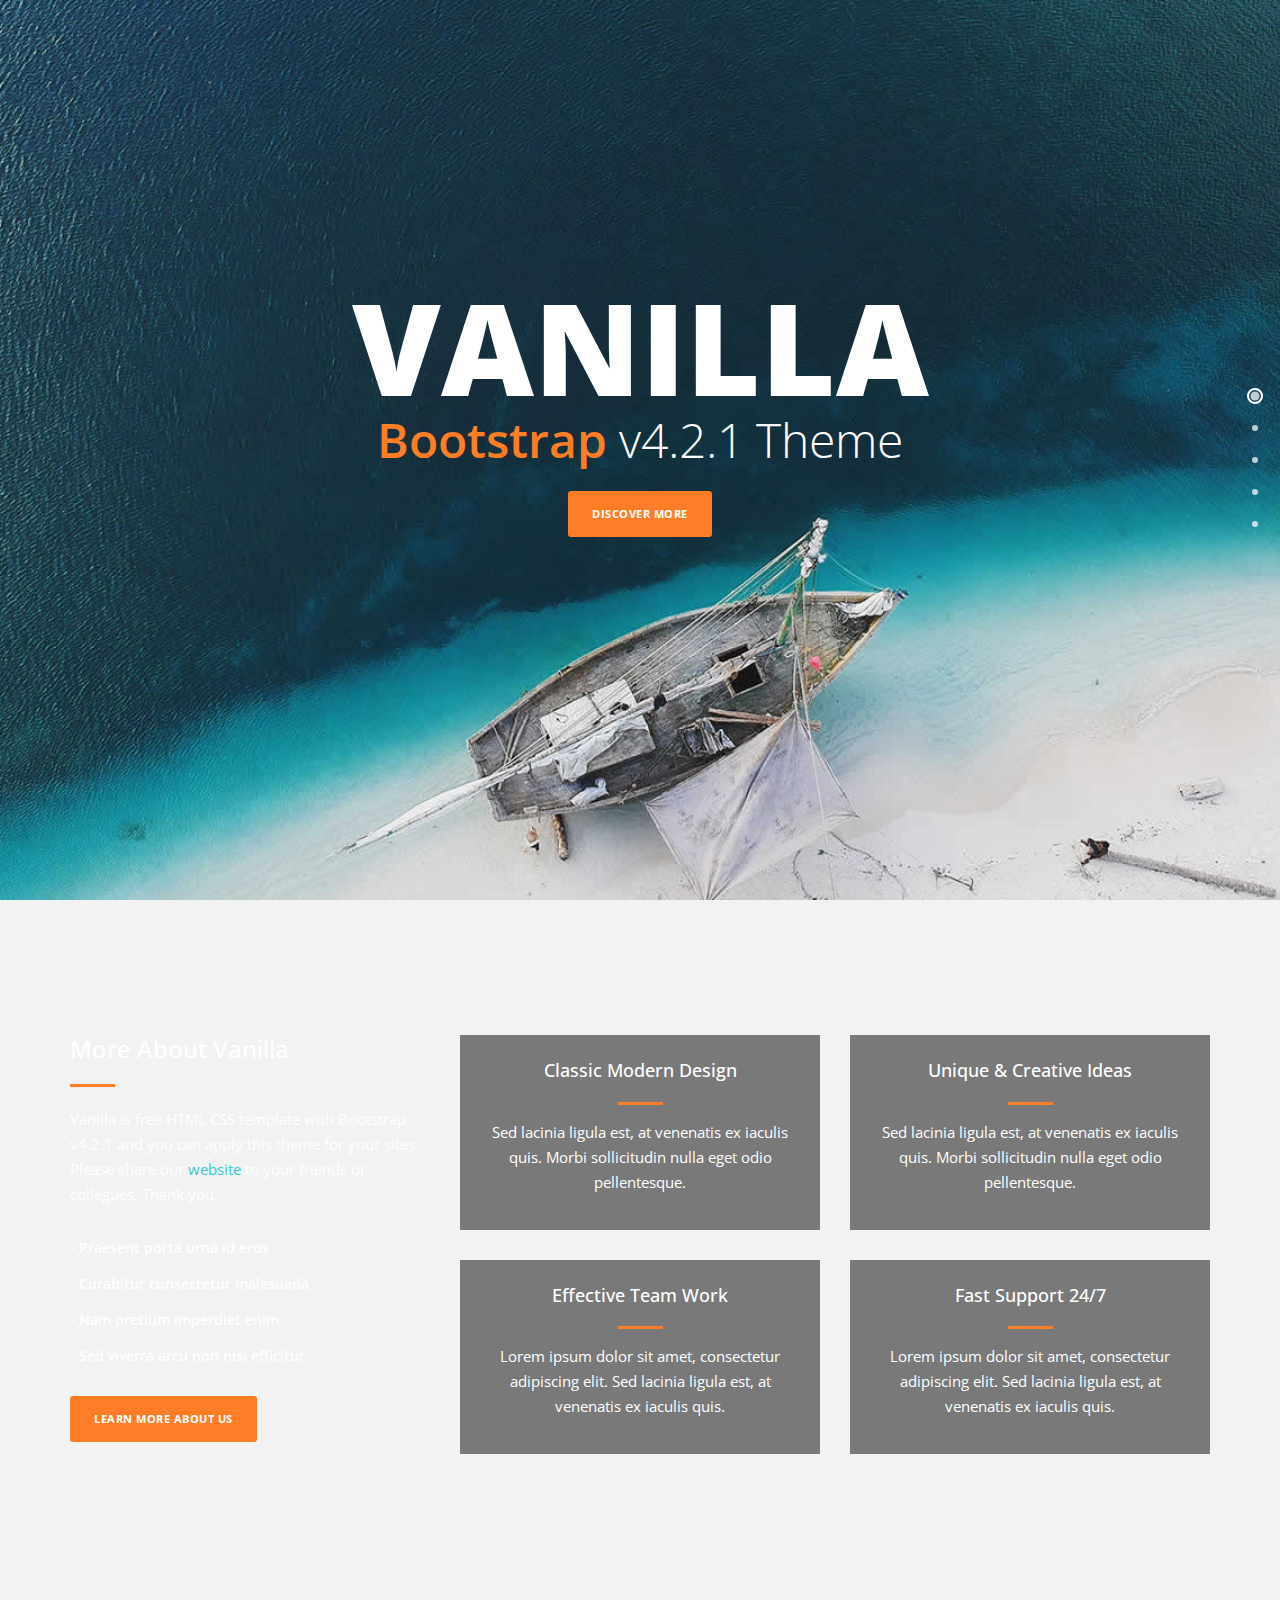
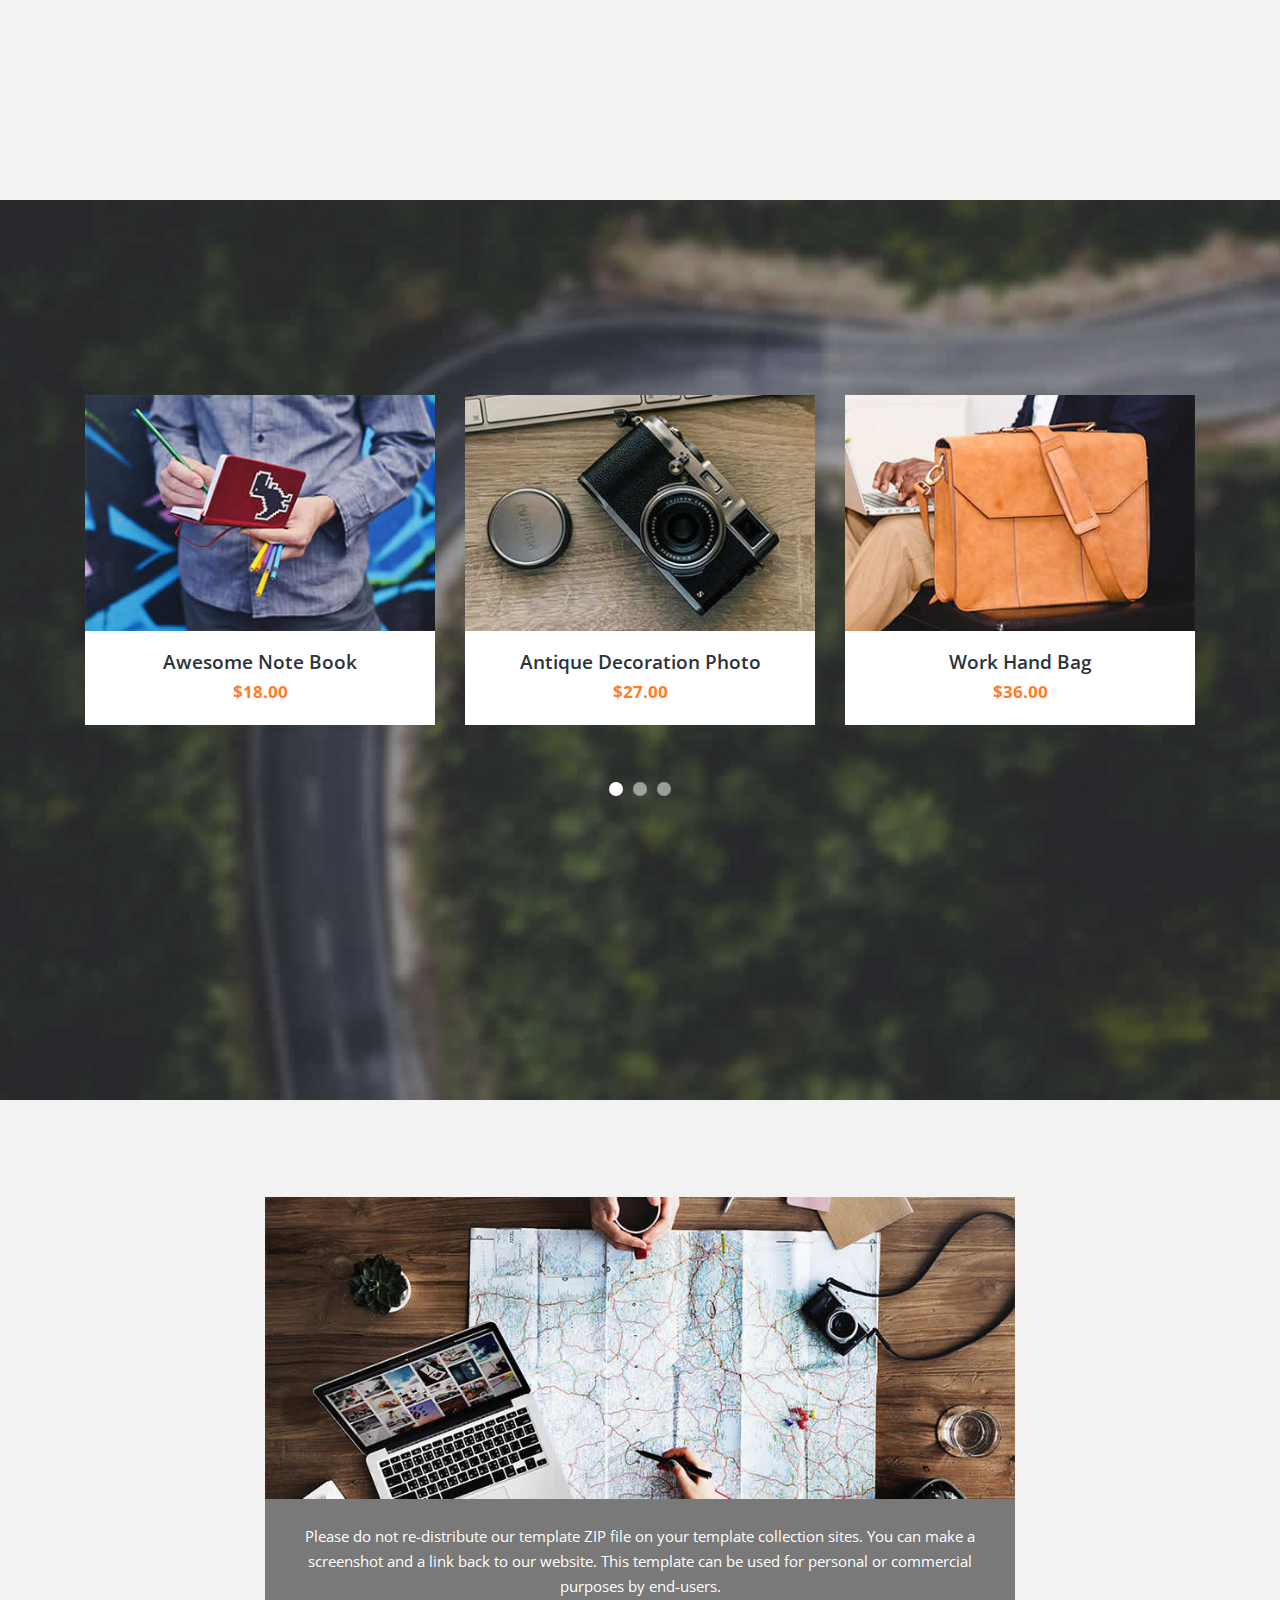
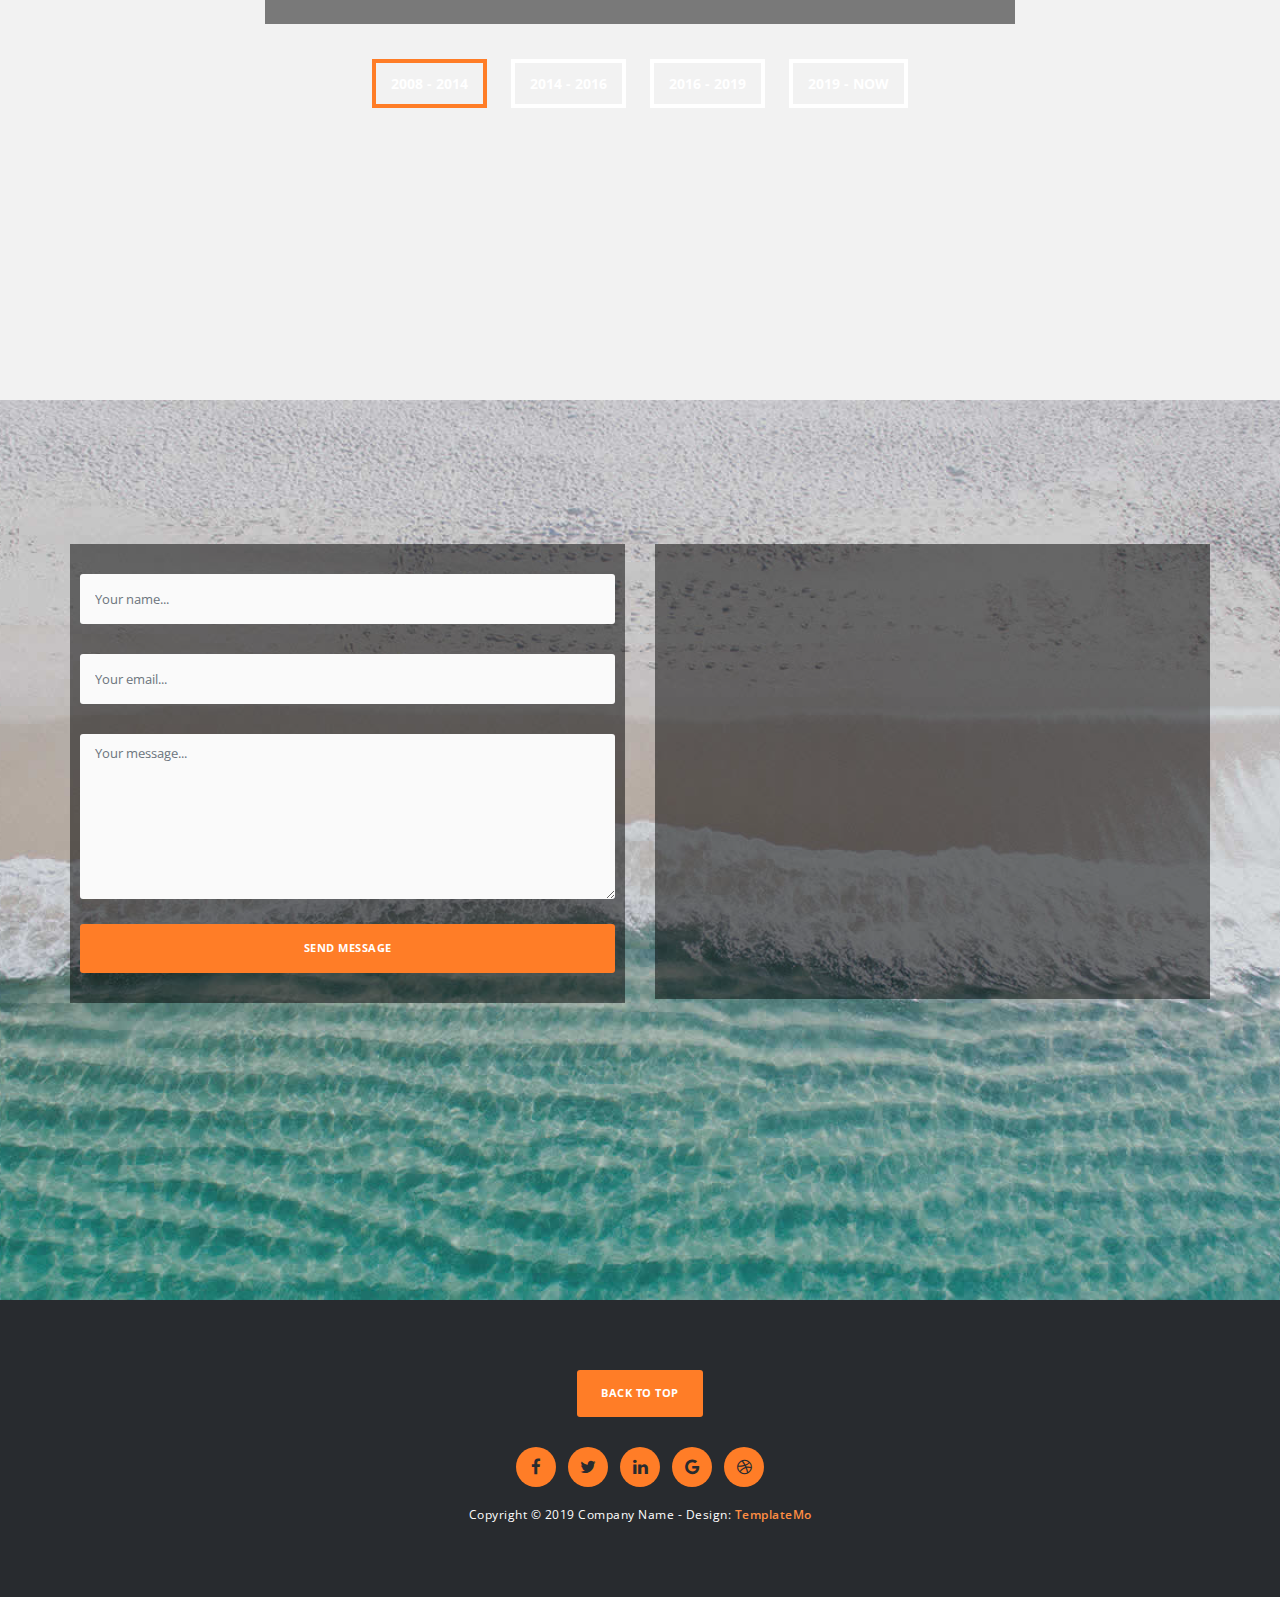
==== index.html @ 61b73e4e "first commit" ====
<!DOCTYPE html>
<html>
    <head>
        <meta charset="utf-8">
        <meta http-equiv="X-UA-Compatible" content="IE=edge,chrome=1">
        <title>Vanilla Bootstrap v4.2.1 Theme</title>
        <meta name="description" content="">
        <meta name="viewport" content="width=device-width, initial-scale=1">
        <link rel="apple-touch-icon" href="apple-touch-icon.png">

        <link rel="stylesheet" href="css/bootstrap.min.css">
        <link rel="stylesheet" href="css/fontAwesome.css">
        <link rel="stylesheet" href="css/hero-slider.css">
        <link rel="stylesheet" href="css/templatemo-main.css">
        <link rel="stylesheet" href="css/owl-carousel.css">

        <link href="https://fonts.googleapis.com/css?family=Open+Sans:300,400,600,700,800" rel="stylesheet">

        <script src="js/vendor/modernizr-2.8.3-respond-1.4.2.min.js"></script>
    </head>
<!--
Vanilla Template
https://templatemo.com/tm-526-vanilla
-->
<body>

    <div class="fixed-side-navbar">
        <ul class="nav flex-column">
            <li class="nav-item"><a class="nav-link" href="#home"><span>Intro</span></a></li>
            <li class="nav-item"><a class="nav-link" href="#services"><span>Services</span></a></li>
            <li class="nav-item"><a class="nav-link" href="#portfolio"><span>Portfolio</span></a></li>
            <li class="nav-item"><a class="nav-link" href="#our-story"><span>Our Story</span></a></li>
            <li class="nav-item"><a class="nav-link" href="#contact-us"><span>Contact Us</span></a></li>
        </ul>
    </div>

    <div class="parallax-content baner-content" id="home">
        <div class="container">
            <div class="first-content">
                <h1>Vanilla</h1>
                <span><em>Bootstrap</em> v4.2.1 Theme</span>
                <div class="primary-button">
                    <a href="#services">Discover More</a>
                </div>
            </div>
        </div>
    </div>


    <div class="service-content" id="services">
        <div class="container">
            <div class="row">
                <div class="col-md-4">
                    <div class="left-text">
                        <h4>More About Vanilla</h4>
                        <div class="line-dec"></div>
                        <p>Vanilla is free HTML CSS template with Bootstrap v4.2.1 and you can apply this theme for your sites. 
                        Please share our <a rel="nofollow" href="https://templatemo.com">website</a> to your friends or collegues. Thank you.</p>
                        <ul>
                            <li>-  Praesent porta urna id eros</li>
                            <li>-  Curabitur consectetur malesuada</li>
                            <li>-  Nam pretium imperdiet enim</li>
                            <li>-  Sed viverra arcu non nisi efficitur</li>
                        </ul>
                        <div class="primary-button">
                            <a href="#portfolio">Learn More About Us</a>
                        </div>
                    </div>
                </div>
                <div class="col-md-8">
                    <div class="row">
                        <div class="col-md-6">
                            <div class="service-item">
                                <h4>Classic Modern Design</h4>
                                <div class="line-dec"></div>
                                <p>Sed lacinia ligula est, at venenatis ex iaculis quis. Morbi sollicitudin nulla eget odio pellentesque.</p>
                            </div>
                        </div>
                        <div class="col-md-6">
                            <div class="service-item">
                                <h4>Unique &amp; Creative Ideas</h4>
                                <div class="line-dec"></div>
                                <p>Sed lacinia ligula est, at venenatis ex iaculis quis. Morbi sollicitudin nulla eget odio pellentesque.</p>
                            </div>
                        </div>
                        <div class="col-md-6">
                            <div class="service-item">
                                <h4>Effective Team Work</h4>
                                <div class="line-dec"></div>
                                <p>Lorem ipsum dolor sit amet, consectetur adipiscing elit. Sed lacinia ligula est, at venenatis ex iaculis quis.</p>
                            </div>
                        </div>
                        <div class="col-md-6">
                            <div class="service-item">
                                <h4>Fast Support 24/7</h4>
                                <div class="line-dec"></div>
                                <p>Lorem ipsum dolor sit amet, consectetur adipiscing elit. Sed lacinia ligula est, at venenatis ex iaculis quis.</p>
                            </div>
                        </div>
                    </div>
                </div>                
            </div>
        </div>
    </div>

    
    <div class="parallax-content projects-content" id="portfolio">
        <div class="container">
            <div class="row">
                <div class="col-md-12">
                    <div id="owl-testimonials" class="owl-carousel owl-theme">
                        <div class="item">
                            <div class="testimonials-item">
                                <a href="img/1st-big-item.jpg" data-lightbox="image-1"><img src="img/1st-item.jpg" alt=""></a>
                                <div class="text-content">
                                    <h4>Awesome Note Book</h4>
                                    <span>$18.00</span>
                                </div>
                            </div>
                        </div>
                        <div class="item">
                            <div class="testimonials-item">
                                <a href="img/2nd-big-item.jpg" data-lightbox="image-1"><img src="img/2nd-item.jpg" alt=""></a>
                                <div class="text-content">
                                    <h4>Antique Decoration Photo</h4>
                                    <span>$27.00</span>
                                </div>
                            </div>
                        </div>
                        <div class="item">
                            <div class="testimonials-item">
                                <a href="img/3rd-big-item.jpg" data-lightbox="image-1"><img src="img/3rd-item.jpg" alt=""></a>
                                <div class="text-content">
                                    <h4>Work Hand Bag</h4>
                                    <span>$36.00</span>
                                </div>
                            </div>
                        </div>
                        <div class="item">
                            <div class="testimonials-item">
                                <a href="img/4th-big-item.jpg" data-lightbox="image-1"><img src="img/4th-item.jpg" alt=""></a>
                                <div class="text-content">
                                    <h4>Smart Watch</h4>
                                    <span>$45.00</span>
                                </div>
                            </div>
                        </div>
                        <div class="item">
                            <div class="testimonials-item">
                                <a href="img/5th-big-item.jpg" data-lightbox="image-1"><img src="img/5th-item.jpg" alt=""></a>
                                <div class="text-content">
                                    <h4>PC Tablet Draw</h4>
                                    <span>$63.00</span>
                                </div>
                            </div>
                        </div>
                        <div class="item">
                            <div class="testimonials-item">
                                <a href="img/6th-big-item.jpg" data-lightbox="image-1"><img src="img/6th-item.jpg" alt=""></a>
                                <div class="text-content">
                                    <h4>Healthy Milkshake</h4>
                                    <span>$77.00</span>
                                </div>
                            </div>
                        </div>
                        <div class="item">
                            <div class="testimonials-item">
                                <a href="img/2nd-big-item.jpg" data-lightbox="image-1"><img src="img/2nd-item.jpg" alt=""></a>
                                <div class="text-content">
                                    <h4>Antique Decoration Photo</h4>
                                    <span>$84.50</span>
                                </div>
                            </div>
                        </div>
                        <div class="item">
                            <div class="testimonials-item">
                                <a href="img/1st-big-item.jpg" data-lightbox="image-1"><img src="img/1st-item.jpg" alt=""></a>
                                <div class="text-content">
                                    <h4>Awesome Notes Book</h4>
                                    <span>$96.75</span>
                                </div>
                            </div>
                        </div>
                    </div>
                </div>
            </div>
        </div>
    </div>


    <div class="tabs-content" id="our-story">
        <div class="container">
            <div class="row">
                <div class="col-md-8 mx-auto">
                    <div class="wrapper">
                    <section id="first-tab-group" class="tabgroup">
                      <div id="tab1">
                        <img src="img/1st-tab.jpg" alt="">
                        <p>Please do not re-distribute our template ZIP file on your template collection sites. You can make a screenshot and a link back to our website. This template can be used for personal or commercial purposes by end-users.</p>
                      </div>
                      <div id="tab2">
                        <img src="img/2nd-tab.jpg" alt="">
                        <p>Aliquam eu ultrices risus, sed condimentum diam. Duis risus nulla, elementum vitae nisi a, ornare maximus nisl. Morbi et vehicula est. Cras at vulputate justo. Cras eu nulla metus. Ut et pretium velit. Pellentesque at neque tristique dui tempor venenatis.</p>
                      </div>
                      <div id="tab3">
                        <img src="img/3rd-tab.jpg" alt="">
                        <p>Lorem ipsum dolor sit amet, consectetur adipiscing elit. Sed lacinia ligula est, at venenatis ex iaculis quis. Morbi sollicitudin nulla eget odio pellentesque, sed cursus diam iaculis.</p>
                      </div>
                      <div id="tab4">
                        <img src="img/4th-tab.jpg" alt="">
                        <p>Duis risus nulla, elementum vitae nisi a, ornare maximus nisl. Morbi et vehicula est. Cras at vulputate justo. Cras eu nulla metus. Ut et pretium velit. Pellentesque at neque tristique.</p>
                      </div>
                    </section>
                    <ul class="tabs clearfix" data-tabgroup="first-tab-group">
                      <li><a href="#tab1" class="active">2008 - 2014</a></li>
                      <li><a href="#tab2">2014 - 2016</a></li>
                      <li><a href="#tab3">2016 - 2019</a></li>
                      <li><a href="#tab4">2019 - Now</a></li>
                    </ul>
                    </div>
                </div>
            </div>
        </div>
    </div>


    <div class="parallax-content contact-content" id="contact-us">
        <div class="container">
            <div class="row">
                <div class="col-md-6">
                    <div class="contact-form">
                        <div class="row">
                            <form id="contact" action="" method="post">
                                <div class="row">
                                    <div class="col-md-12">
                                      <fieldset>
                                        <input name="name" type="text" class="form-control" id="name" placeholder="Your name..." required="">
                                      </fieldset>
                                    </div>
                                    <div class="col-md-12">
                                      <fieldset>
                                        <input name="email" type="email" class="form-control" id="email" placeholder="Your email..." required="">
                                      </fieldset>
                                    </div>
                                    <div class="col-md-12">
                                      <fieldset>
                                        <textarea name="message" rows="6" class="form-control" id="message" placeholder="Your message..." required=""></textarea>
                                      </fieldset>
                                    </div>
                                    <div class="col-md-12">
                                      <fieldset>
                                        <button type="submit" id="form-submit" class="btn">Send Message</button>
                                      </fieldset>
                                    </div>
                                </div>
                            </form>
                        </div>
                    </div>
                </div>
                <div class="col-md-6">
                    <div class="map">
                    <!-- How to change your own map point
                           1. Go to Google Maps
                           2. Click on your location point
                           3. Click "Share" and choose "Embed map" tab
                           4. Copy only URL and paste it within the src="" field below
                    -->

                        <iframe src="https://www.google.com/maps/embed?pb=!1m18!1m12!1m3!1d1197183.8373802372!2d-1.9415093691103689!3d6.781986417238027!2m3!1f0!2f0!3f0!3m2!1i1024!2i768!4f13.1!3m3!1m2!1s0xfdb96f349e85efd%3A0xb8d1e0b88af1f0f5!2sKumasi+Central+Market!5e0!3m2!1sen!2sth!4v1532967884907" width="100%" height="390" frameborder="0" style="border:0" allowfullscreen></iframe>
                    </div>
                </div>
            </div>
        </div>
    </div>

    <footer>
        <div class="container">
            <div class="row">
                <div class="col-md-12">
                    <div class="primary-button">
                        <a href="#home">Back To Top</a>
                    </div>
                    <ul>
                        <li><a href="#"><i class="fa fa-facebook"></i></a></li>
                        <li><a href="#"><i class="fa fa-twitter"></i></a></li>
                        <li><a href="#"><i class="fa fa-linkedin"></i></a></li>
                        <li><a href="#"><i class="fa fa-google"></i></a></li>
                        <li><a href="#"><i class="fa fa-dribbble"></i></a></li>
                    </ul>
                    <p>Copyright &copy; 2019 Company Name 
            
            		- Design: <a rel="nofollow noopener" href="https://templatemo.com"><em>TemplateMo</em></a></p>
                </div>
            </div>
        </div>
    </footer>



    <script src="https://ajax.googleapis.com/ajax/libs/jquery/1.11.2/jquery.min.js"></script>
    <script>window.jQuery || document.write('<script src="js/vendor/jquery-1.11.2.min.js"><\/script>')</script>
    <script src="js/vendor/bootstrap.min.js"></script>
    <script src="js/plugins.js"></script>
    <script src="js/main.js"></script>
    <script>
        function openCity(cityName) {
            var i;
            var x = document.getElementsByClassName("city");
            for (i = 0; i < x.length; i++) {
               x[i].style.display = "none";  
            }
            document.getElementById(cityName).style.display = "block";  
        }
    </script>

    <script>
        $(document).ready(function(){
          // Add smooth scrolling to all links
          $(".fixed-side-navbar a, .primary-button a").on('click', function(event) {

            // Make sure this.hash has a value before overriding default behavior
            if (this.hash !== "") {
              // Prevent default anchor click behavior
              event.preventDefault();

              // Store hash
              var hash = this.hash;

              // Using jQuery's animate() method to add smooth page scroll
              // The optional number (800) specifies the number of milliseconds it takes to scroll to the specified area
              $('html, body').animate({
                scrollTop: $(hash).offset().top
              }, 800, function(){
           
                // Add hash (#) to URL when done scrolling (default click behavior)
                window.location.hash = hash;
              });
            } // End if
          });
        });
    </script>

</body>
</html>
---- css/hero-slider.css ----
/* -------------------------------- 

Primary style

-------------------------------- */
*, *::after, *::before {
  -webkit-box-sizing: border-box;
  -moz-box-sizing: border-box;
  box-sizing: border-box;
}

html {
  font-size: 62.5%;
}

body {
  font-family: "Open Sans", sans-serif;
  color: #2c343b;
  background-color: #f2f2f2;
}

a {
  color: #d44457;
  text-decoration: none;
}

img {
  max-width: 100%;
}

/* -------------------------------- 

Main Components 

-------------------------------- */
.cd-header {
  position: absolute;
  z-index: 2;
  top: 0;
  left: 0;
  width: 100%;
  height: 50px;
  background-color: #21272c;
  -webkit-font-smoothing: antialiased;
  -moz-osx-font-smoothing: grayscale;
}
@media only screen and (min-width: 768px) {
  .cd-header {
    height: 70px;
    background-color: transparent;
  }
}

#cd-logo {
  float: left;
  margin: 13px 0 0 5%;
}
#cd-logo img {
  display: block;
}
@media only screen and (min-width: 768px) {
  #cd-logo {
    margin: 23px 0 0 5%;
  }
}

.cd-primary-nav {
  /* mobile first - navigation hidden by default, triggered by tap/click on navigation icon */
  float: right;
  margin-right: 5%;
  width: 44px;
  height: 100%;
}
.cd-primary-nav ul {
  position: absolute;
  top: 0;
  left: 0;
  width: 100%;
  -webkit-transform: translateY(-100%);
  -moz-transform: translateY(-100%);
  -ms-transform: translateY(-100%);
  -o-transform: translateY(-100%);
  transform: translateY(-100%);
}
.cd-primary-nav ul.is-visible {
  box-shadow: 0 3px 8px rgba(0, 0, 0, 0.2);
  -webkit-transform: translateY(50px);
  -moz-transform: translateY(50px);
  -ms-transform: translateY(50px);
  -o-transform: translateY(50px);
  transform: translateY(50px);
}
.cd-primary-nav a {
  display: block;
  height: 50px;
  line-height: 50px;
  padding-left: 5%;
  background: #21272c;
  border-top: 1px solid #333c44;
  color: #ffffff;
}
@media only screen and (min-width: 768px) {
  .cd-primary-nav {
    /* reset navigation values */
    width: auto;
    height: auto;
    background: none;
  }
  .cd-primary-nav ul {
    position: static;
    width: auto;
    -webkit-transform: translateY(0);
    -moz-transform: translateY(0);
    -ms-transform: translateY(0);
    -o-transform: translateY(0);
    transform: translateY(0);
    line-height: 70px;
  }
  .cd-primary-nav ul.is-visible {
    -webkit-transform: translateY(0);
    -moz-transform: translateY(0);
    -ms-transform: translateY(0);
    -o-transform: translateY(0);
    transform: translateY(0);
  }
  .cd-primary-nav li {
    display: inline-block;
    margin-left: 1em;
  }
  .cd-primary-nav a {
    display: inline-block;
    height: auto;
    font-weight: 600;
    line-height: normal;
    background: transparent;
    padding: .6em 1em;
    border-top: none;
  }
}

/* -------------------------------- 

Slider

-------------------------------- */
.cd-hero {
  position: relative;
  -webkit-font-smoothing: antialiased;
  -moz-osx-font-smoothing: grayscale;
}

.cd-hero-slider {
  position: relative;
  height: 360px;
  overflow: hidden;
}
.cd-hero-slider li {
  position: absolute;
  top: 0;
  left: 0;
  width: 100%;
  height: 100%;
  -webkit-transform: translateX(100%);
  -moz-transform: translateX(100%);
  -ms-transform: translateX(100%);
  -o-transform: translateX(100%);
  transform: translateX(100%);
}
.cd-hero-slider li.selected {
  /* this is the visible slide */
  position: relative;
  -webkit-transform: translateX(0);
  -moz-transform: translateX(0);
  -ms-transform: translateX(0);
  -o-transform: translateX(0);
  transform: translateX(0);
}
.cd-hero-slider li.move-left {
  /* slide hidden on the left */
  -webkit-transform: translateX(-100%);
  -moz-transform: translateX(-100%);
  -ms-transform: translateX(-100%);
  -o-transform: translateX(-100%);
  transform: translateX(-100%);
}
.cd-hero-slider li.is-moving, .cd-hero-slider li.selected {
  /* the is-moving class is assigned to the slide which is moving outside the viewport */
  -webkit-transition: -webkit-transform 0.5s;
  -moz-transition: -moz-transform 0.5s;
  transition: transform 0.5s;
}
@media only screen and (min-width: 768px) {
  .cd-hero-slider {
    height: 500px;
  }
}
@media only screen and (min-width: 1170px) {
  .cd-hero-slider {
    height: 680px;
  }
}

/* -------------------------------- 

Single slide style

-------------------------------- */
.cd-hero-slider li {
  background-position: center center;
  background-size: cover;
  background-repeat: no-repeat;
}
.cd-hero-slider li:first-of-type {
  background-image: url(../img/slide_01.jpg);
}
.cd-hero-slider li:nth-of-type(2) {
  background-image: url(../img/slide_02.jpg);
}
.cd-hero-slider li:nth-of-type(3) {
  background-image: url(../img/slide_03.jpg);
}
.cd-hero-slider .cd-full-width,
.cd-hero-slider .cd-half-width {
  position: absolute;
  width: 100%;
  height: 100%;
  z-index: 1;
  left: 0;
  top: 0;
  /* this padding is used to align the text */
  padding-top: 80px;
  text-align: center;
  /* Force Hardware Acceleration in WebKit */
  -webkit-backface-visibility: hidden;
  backface-visibility: hidden;
  -webkit-transform: translateZ(0);
  -moz-transform: translateZ(0);
  -ms-transform: translateZ(0);
  -o-transform: translateZ(0);
  transform: translateZ(0);
}
.cd-hero-slider .cd-img-container {
  /* hide image on mobile device */
  display: none;
}
.cd-hero-slider .cd-img-container img {
  position: absolute;
  left: 50%;
  top: 50%;
  bottom: auto;
  right: auto;
  -webkit-transform: translateX(-50%) translateY(-50%);
  -moz-transform: translateX(-50%) translateY(-50%);
  -ms-transform: translateX(-50%) translateY(-50%);
  -o-transform: translateX(-50%) translateY(-50%);
  transform: translateX(-50%) translateY(-50%);
}
.cd-hero-slider .cd-bg-video-wrapper {
  /* hide video on mobile device */
  display: none;
  position: absolute;
  top: 0;
  left: 0;
  width: 100%;
  height: 100%;
  overflow: hidden;
}
.cd-hero-slider .cd-bg-video-wrapper video {
  /* you won't see this element in the html, but it will be injected using js */
  display: block;
  min-height: 100%;
  min-width: 100%;
  max-width: none;
  height: auto;
  width: auto;
  position: absolute;
  left: 50%;
  top: 50%;
  bottom: auto;
  right: auto;
  -webkit-transform: translateX(-50%) translateY(-50%);
  -moz-transform: translateX(-50%) translateY(-50%);
  -ms-transform: translateX(-50%) translateY(-50%);
  -o-transform: translateX(-50%) translateY(-50%);
  transform: translateX(-50%) translateY(-50%);
}
.cd-hero-slider h2, .cd-hero-slider p {
  text-shadow: 0 1px 3px rgba(0, 0, 0, 0.1);
  line-height: 1.2;
  margin: 0 auto 14px;
  color: #ffffff;
  width: 90%;
  max-width: 400px;
}
.cd-hero-slider h2 {
  font-size: 2.4rem;
}
.cd-hero-slider p {
  font-size: 1.4rem;
  line-height: 1.4;
}
.cd-hero-slider .cd-btn {
  display: inline-block;
  padding: 1.2em 1.4em;
  margin-top: .8em;
  background-color: rgba(212, 68, 87, 0.9);
  font-size: 1.3rem;
  font-weight: 700;
  letter-spacing: 1px;
  color: #ffffff;
  text-transform: uppercase;
  box-shadow: 0 3px 6px rgba(0, 0, 0, 0.1);
  -webkit-transition: background-color 0.2s;
  -moz-transition: background-color 0.2s;
  transition: background-color 0.2s;
}
.cd-hero-slider .cd-btn.secondary {
  background-color: rgba(22, 26, 30, 0.8);
}
.cd-hero-slider .cd-btn:nth-of-type(2) {
  margin-left: 1em;
}
.no-touch .cd-hero-slider .cd-btn:hover {
  background-color: #d44457;
}
.no-touch .cd-hero-slider .cd-btn.secondary:hover {
  background-color: #161a1e;
}
@media only screen and (min-width: 768px) {
  .cd-hero-slider .cd-full-width,
  .cd-hero-slider .cd-half-width {
    padding-top: 150px;
  }
  .cd-hero-slider .cd-bg-video-wrapper {
    display: block;
  }
  .cd-hero-slider .cd-half-width {
    width: 45%;
  }
  .cd-hero-slider .cd-half-width:first-of-type {
    left: 5%;
  }
  .cd-hero-slider .cd-half-width:nth-of-type(2) {
    right: 5%;
    left: auto;
  }
  .cd-hero-slider .cd-img-container {
    display: block;
  }
  .cd-hero-slider h2, .cd-hero-slider p {
    max-width: 520px;
  }
  .cd-hero-slider h2 {
    font-size: 2.4em;
    font-weight: 300;
  }
  .cd-hero-slider .cd-btn {
    font-size: 1.4rem;
  }
}
@media only screen and (min-width: 1170px) {
  .cd-hero-slider .cd-full-width,
  .cd-hero-slider .cd-half-width {
    padding-top: 250px;
  }
  .cd-hero-slider h2, .cd-hero-slider p {
    margin-bottom: 20px;
  }
  .cd-hero-slider h2 {
    font-size: 3.2em;
  }
  .cd-hero-slider p {
    font-size: 1.6rem;
  }
}

/* -------------------------------- 

Single slide animation

-------------------------------- */
@media only screen and (min-width: 768px) {
  .cd-hero-slider .cd-half-width {
    opacity: 0;
    -webkit-transform: translateX(40px);
    -moz-transform: translateX(40px);
    -ms-transform: translateX(40px);
    -o-transform: translateX(40px);
    transform: translateX(40px);
  }
  .cd-hero-slider .move-left .cd-half-width {
    -webkit-transform: translateX(-40px);
    -moz-transform: translateX(-40px);
    -ms-transform: translateX(-40px);
    -o-transform: translateX(-40px);
    transform: translateX(-40px);
  }
  .cd-hero-slider .selected .cd-half-width {
    /* this is the visible slide */
    opacity: 1;
    -webkit-transform: translateX(0);
    -moz-transform: translateX(0);
    -ms-transform: translateX(0);
    -o-transform: translateX(0);
    transform: translateX(0);
  }
  .cd-hero-slider .is-moving .cd-half-width {
    /* this is the slide moving outside the viewport 
    wait for the end of the transition on the <li> parent before set opacity to 0 and translate to 40px/-40px */
    -webkit-transition: opacity 0s 0.5s, -webkit-transform 0s 0.5s;
    -moz-transition: opacity 0s 0.5s, -moz-transform 0s 0.5s;
    transition: opacity 0s 0.5s, transform 0s 0.5s;
  }
  .cd-hero-slider li.selected.from-left .cd-half-width:nth-of-type(2),
  .cd-hero-slider li.selected.from-right .cd-half-width:first-of-type {
    /* this is the selected slide - different animation if it's entering from left or right */
    -webkit-transition: opacity 0.4s 0.2s, -webkit-transform 0.5s 0.2s;
    -moz-transition: opacity 0.4s 0.2s, -moz-transform 0.5s 0.2s;
    transition: opacity 0.4s 0.2s, transform 0.5s 0.2s;
  }
  .cd-hero-slider li.selected.from-left .cd-half-width:first-of-type,
  .cd-hero-slider li.selected.from-right .cd-half-width:nth-of-type(2) {
    /* this is the selected slide - different animation if it's entering from left or right */
    -webkit-transition: opacity 0.4s 0.4s, -webkit-transform 0.5s 0.4s;
    -moz-transition: opacity 0.4s 0.4s, -moz-transform 0.5s 0.4s;
    transition: opacity 0.4s 0.4s, transform 0.5s 0.4s;
  }
  .cd-hero-slider .cd-full-width h2,
  .cd-hero-slider .cd-full-width p,
  .cd-hero-slider .cd-full-width .cd-btn {
    opacity: 0;
    -webkit-transform: translateX(100px);
    -moz-transform: translateX(100px);
    -ms-transform: translateX(100px);
    -o-transform: translateX(100px);
    transform: translateX(100px);
  }
  .cd-hero-slider .move-left .cd-full-width h2,
  .cd-hero-slider .move-left .cd-full-width p,
  .cd-hero-slider .move-left .cd-full-width .cd-btn {
    opacity: 0;
    -webkit-transform: translateX(-100px);
    -moz-transform: translateX(-100px);
    -ms-transform: translateX(-100px);
    -o-transform: translateX(-100px);
    transform: translateX(-100px);
  }
  .cd-hero-slider .selected .cd-full-width h2,
  .cd-hero-slider .selected .cd-full-width p,
  .cd-hero-slider .selected .cd-full-width .cd-btn {
    /* this is the visible slide */
    opacity: 1;
    -webkit-transform: translateX(0);
    -moz-transform: translateX(0);
    -ms-transform: translateX(0);
    -o-transform: translateX(0);
    transform: translateX(0);
  }
  .cd-hero-slider li.is-moving .cd-full-width h2,
  .cd-hero-slider li.is-moving .cd-full-width p,
  .cd-hero-slider li.is-moving .cd-full-width .cd-btn {
    /* this is the slide moving outside the viewport 
    wait for the end of the transition on the li parent before set opacity to 0 and translate to 100px/-100px */
    -webkit-transition: opacity 0s 0.5s, -webkit-transform 0s 0.5s;
    -moz-transition: opacity 0s 0.5s, -moz-transform 0s 0.5s;
    transition: opacity 0s 0.5s, transform 0s 0.5s;
  }
  .cd-hero-slider li.selected h2 {
    -webkit-transition: opacity 0.4s 0.2s, -webkit-transform 0.5s 0.2s;
    -moz-transition: opacity 0.4s 0.2s, -moz-transform 0.5s 0.2s;
    transition: opacity 0.4s 0.2s, transform 0.5s 0.2s;
  }
  .cd-hero-slider li.selected p {
    -webkit-transition: opacity 0.4s 0.3s, -webkit-transform 0.5s 0.3s;
    -moz-transition: opacity 0.4s 0.3s, -moz-transform 0.5s 0.3s;
    transition: opacity 0.4s 0.3s, transform 0.5s 0.3s;
  }
  .cd-hero-slider li.selected .cd-btn {
    -webkit-transition: opacity 0.4s 0.4s, -webkit-transform 0.5s 0.4s, background-color 0.2s 0s;
    -moz-transition: opacity 0.4s 0.4s, -moz-transform 0.5s 0.4s, background-color 0.2s 0s;
    transition: opacity 0.4s 0.4s, transform 0.5s 0.4s, background-color 0.2s 0s;
  }
}
/* -------------------------------- 

Slider navigation

-------------------------------- */
.cd-slider-nav {
  display: none;
  position: absolute;
  width: 100%;
  bottom: 0;
  z-index: 2;
  text-align: center;
  height: 55px;
  background-color: rgba(0, 1, 1, 0.5);
}
.cd-slider-nav nav, .cd-slider-nav ul, .cd-slider-nav li, .cd-slider-nav a {
  height: 100%;
}
.cd-slider-nav nav {
  display: inline-block;
  position: relative;
}
.cd-slider-nav .cd-marker {
  position: absolute;
  bottom: 0;
  left: 0;
  width: 60px;
  height: 100%;
  color: #d44457;
  background-color: #ffffff;
  box-shadow: inset 0 2px 0 currentColor;
  -webkit-transition: -webkit-transform 0.2s, box-shadow 0.2s;
  -moz-transition: -moz-transform 0.2s, box-shadow 0.2s;
  transition: transform 0.2s, box-shadow 0.2s;
}
.cd-slider-nav .cd-marker.item-2 {
  -webkit-transform: translateX(100%);
  -moz-transform: translateX(100%);
  -ms-transform: translateX(100%);
  -o-transform: translateX(100%);
  transform: translateX(100%);
}
.cd-slider-nav .cd-marker.item-3 {
  -webkit-transform: translateX(200%);
  -moz-transform: translateX(200%);
  -ms-transform: translateX(200%);
  -o-transform: translateX(200%);
  transform: translateX(200%);
}
.cd-slider-nav .cd-marker.item-4 {
  -webkit-transform: translateX(300%);
  -moz-transform: translateX(300%);
  -ms-transform: translateX(300%);
  -o-transform: translateX(300%);
  transform: translateX(300%);
}
.cd-slider-nav .cd-marker.item-5 {
  -webkit-transform: translateX(400%);
  -moz-transform: translateX(400%);
  -ms-transform: translateX(400%);
  -o-transform: translateX(400%);
  transform: translateX(400%);
}
.cd-slider-nav ul::after {
  clear: both;
  content: "";
  display: table;
}
.cd-slider-nav li {
  display: inline-block;
  width: 60px;
  float: left;
}
.cd-slider-nav li.selected a {
  color: #2c343b;
}
.no-touch .cd-slider-nav li.selected a:hover {
  background-color: transparent;
}
.cd-slider-nav a {
  display: block;
  position: relative;
  padding-top: 35px;
  font-size: 1rem;
  font-weight: 700;
  color: #a8b4be;
  -webkit-transition: background-color 0.2s;
  -moz-transition: background-color 0.2s;
  transition: background-color 0.2s;
}
.cd-slider-nav a::before {
  content: '';
  position: absolute;
  width: 24px;
  height: 24px;
  top: 8px;
  left: 50%;
  right: auto;
  -webkit-transform: translateX(-50%);
  -moz-transform: translateX(-50%);
  -ms-transform: translateX(-50%);
  -o-transform: translateX(-50%);
  transform: translateX(-50%);
}
.no-touch .cd-slider-nav a:hover {
  background-color: rgba(0, 1, 1, 0.5);
}
.cd-slider-nav li:first-of-type a::before {
  background-position: 0 0;
}
.cd-slider-nav li.selected:first-of-type a::before {
  background-position: 0 -24px;
}
.cd-slider-nav li:nth-of-type(2) a::before {
  background-position: -24px 0;
}
.cd-slider-nav li.selected:nth-of-type(2) a::before {
  background-position: -24px -24px;
}
.cd-slider-nav li:nth-of-type(3) a::before {
  background-position: -48px 0;
}
.cd-slider-nav li.selected:nth-of-type(3) a::before {
  background-position: -48px -24px;
}
.cd-slider-nav li:nth-of-type(4) a::before {
  background-position: -72px 0;
}
.cd-slider-nav li.selected:nth-of-type(4) a::before {
  background-position: -72px -24px;
}
.cd-slider-nav li:nth-of-type(5) a::before {
  background-position: -96px 0;
}
.cd-slider-nav li.selected:nth-of-type(5) a::before {
  background-position: -96px -24px;
}
@media only screen and (min-width: 768px) {
  .cd-slider-nav {
    height: 80px;
  }
  .cd-slider-nav .cd-marker,
  .cd-slider-nav li {
    width: 95px;
  }
  .cd-slider-nav a {
    padding-top: 48px;
    font-size: 1.1rem;
    text-transform: uppercase;
  }
  .cd-slider-nav a::before {
    top: 18px;
  }
}

/* -------------------------------- 

Main content

-------------------------------- */
.cd-main-content {
  width: 90%;
  max-width: 768px;
  margin: 0 auto;
  padding: 2em 0;
}
.cd-main-content p {
  font-size: 1.4rem;
  line-height: 1.8;
  color: #999999;
  margin: 2em 0;
}
@media only screen and (min-width: 1170px) {
  .cd-main-content {
    padding: 3em 0;
  }
  .cd-main-content p {
    font-size: 1.6rem;
  }
}

/* -------------------------------- 

Javascript disabled

-------------------------------- */
.no-js .cd-hero-slider li {
  display: none;
}
.no-js .cd-hero-slider li.selected {
  display: block;
}

.no-js .cd-slider-nav {
  display: none;
}
---- css/templatemo-main.css ----
/*

Vanilla Template

https://templatemo.com/tm-526-vanilla

*/

p {
  font-size: 15px;
  line-height: 25px;
}

section {
  padding: 25px 0 35px;
  background: #fff;
}

body { 
  position: relative; /* we need this for the scrollspy */ 
  font-size: 14px;
}

a { color: #3CC; }

a:hover { color: #FF0; }

/*----------
  NAV
----------*/

.fixed-side-navbar {
  position: fixed;
  top: 50%;
  right: 0;
  z-index: 99999;
  margin-top: -100px;
  text-align: right;
  padding: 30px 0;
  -webkit-transition: all .3s;
  transition: all .3s;
}
.fixed-side-navbar:hover {
  background: transparent;
}
.fixed-side-navbar:hover .nav > li > a > span {
  color: rgba(0, 0, 0, 0.5);
  display: block;
  background-color: #fff;
  text-align: center;
  text-transform: uppercase;
  font-size: 12px;
  padding: 2px 12px;
  border-radius: 15px;
}
.fixed-side-navbar .nav > li a.active {
  background-color: transparent;
  color: black;
}
.fixed-side-navbar .nav > li a.active:after {
  -webkit-transform: scale(0.9);
          transform: scale(0.9);
}
.fixed-side-navbar .nav > li a.active:before {
  content: '';
  position: absolute;
  top: 50%;
  right: 17px;
  margin-top: -8px;
  width: 16px;
  height: 16px;
  background: transparent;
  border: 2px solid #fff;
  border-radius: 10px;
}
.nav>li {
  position: relative;
  display: block;
}
.fixed-side-navbar .nav > li a {
  color: #fff;
  min-height: 32px;
  background: transparent;
  padding: 5px 45px 5px 25px;
  border-right: none;
}
.fixed-side-navbar .nav > li a span {
  display: none;
  -webkit-transition: all .2s;
  transition: all .2s;
}
.fixed-side-navbar .nav > li a:after {
  content: '';
  position: absolute;
  top: 50%;
  right: 20px;
  margin-top: -5px;
  width: 10px;
  height: 10px;
  border-radius: 10px;
  background: rgba(250, 250, 250, 0.75);
  -webkit-transition: all .3s;
  transition: all .3s;
  -webkit-transform: scale(0.6);
          transform: scale(0.6);
}
.fixed-side-navbar .nav > li a:hover {
  background-color: transparent;
  border-top-left-radius: 5px;
  border-bottom-left-radius: 5px;
  border-color: black;
  boder-right: 0;
}
.fixed-side-navbar .nav > li a:hover > span {
  color: black;
  display: block;
}

.fadeInRight {
  -webkit-animation-name: fadeInRight;
          animation-name: fadeInRight;
}


.primary-button a {
  display: inline-block;
  background-color: #ff7d27;
  padding: 15px 24px;
  border-radius: 3px;
  text-transform: uppercase;
  font-size: 11px;
  color: #fff;
  font-weight: 700;
  text-decoration: none;
  letter-spacing: 0.5px;
}


.parallax-content {
  width: 100%;
  min-height: 100vh;
  background-size: cover;
}


.baner-content {
  padding-top: 30vh;
  text-align: center;
  background-image: url(../img/1st-section.jpg);
}

.baner-content h1 {
  margin-top: 0px;
  font-size: 128px;
  color: #fff;
  font-weight: 900;
  text-transform: uppercase;
  margin-bottom: 0px;
}

.baner-content em {
  color: #ff7d27;
  font-weight: 600;
  font-style: normal;
}

.baner-content span {
  display: inline-block;
  margin-top: -20px;
  font-weight: 300;
  font-size: 48px;
  color: #fff;
}

.baner-content .primary-button {
  margin-top: 15px;
}



.service-content {
  padding-left: 15px;
  padding-right: 15px;
  padding-top: 15vh;
  background-image: url(../img/2nd-section.jpg);
  background-attachment: fixed;
  min-height: 100vh;
  background-size: cover;
  background-position: center center;
}

.service-content .left-text h4 {
  font-size: 24px;
  font-weight: 500;
  color: #fff;
}

h4, .h4 {
  font-size: 18px;
}

.service-content .left-text .line-dec {
  width: 45px;
  height: 3px;
  background-color: #ff7d27;
  margin: 20px 0px 20px 0px;
}

.service-content .left-text p {
  color: #fff;
}

.service-content .left-text ul {
  padding: 0;
  margin-top: 30px;
  list-style: none;
}

.service-content .left-text ul li {
  margin: 15px 0px;
  font-weight: 600;
  color: #fff;
}

.service-content .left-text .primary-button {
  margin: 30px 0px;
}

.service-content .service-item {
  background-color: rgba(0, 0, 0, 0.5);
  padding: 25px 30px;
  text-align: center;
  color: #fff;
  margin-bottom: 30px;
}

.service-content .service-item .line-dec {
  width: 45px;
  height: 3px;
  background-color: #ff7d27;
  margin: 20px auto 15px auto;
}



.projects-content {
  padding-top: 20vh;
  background-image: url(../img/3rd-section.jpg);
}

.projects-content .item img {
  width: 100%;
}

.projects-content .item {
  margin: 15px;
}

.projects-content .item .text-content {
  background-color: #fff;
  text-align: center;
  padding: 20px;
}

.projects-content .item .text-content h4 {
  margin-top: 0px;
  font-size: 19px;
  font-weight: 600;
}

.projects-content .item .text-content span {
  font-style: normal;
  font-size: 17px;
  font-weight: 700;
  color: #ff7d27;
}

.owl-pagination {
  margin-top: 40px;
  opacity: 1;
  display: inline-block;
}

.owl-page span {
  display: block;
  width: 14px;
  height: 14px;
  margin: 0px 5px;
  filter: alpha(opacity=50);
  opacity: 0.5;
  -webkit-border-radius: 20px;
  -moz-border-radius: 20px;
  border-radius: 20px;
  background: #fff;
}


.tabs-content {
  padding-left: 15px;
  padding-right: 15px;
  padding-top: 8vh;
  background-image: url(../img/4th-section.jpg);
  background-attachment: fixed;
  min-height: 100vh;
  background-size: cover;
  background-position: center center;
}

section {
  background-color: transparent;
  padding-bottom: 15px;
}

.wrapper {
  text-align: center;
}

.tabs {
  list-style: none;
  margin: 0px;
  padding: 0px;
}

.tabs li {
  display: inline-block;
  text-align: center;
  margin: 10px;
}

.tabs a {
  display:block;
  text-align:center;
  text-decoration:none;
  text-transform:uppercase;
  color:#fff;
  font-size: 14px;
  font-weight: 700;
  padding:10px 15px;
  border:4px solid #fff;
}

.tabs a:hover {
  color: #ff7d27;
}

.tabs .active {
  border:4px solid #ff7d27;
}

.tabgroup div  {

}

.tabgroup p {
  background-color: rgba(0, 0, 0, 0.5);
  color: #fff;
  padding: 25px;
}

.clearfix:after {
  content:"";
  display:table;
  clear:both;
}


.contact-content {
  padding-left: 15px;
  padding-right: 15px;
  padding-top: 16vh;
  background-image: url(../img/5th-section.jpg);
}

.contact-form {
  background-color: rgba(0, 0, 0, 0.5);
  padding: 30px 25px;
  margin-bottom: 30px;
}

#contact input {
  border-radius: 3px;
  padding-left: 15px;
  font-size: 13px;
  color: #232323;
  background-color: rgba(250, 250, 250, 1);
  outline: none;
  border: none;
  box-shadow: none;
  line-height: 50px;
  height: 50px;
  width: 100%;
  margin-bottom: 30px;
}

#contact textarea {
  border-radius: 3px;
  padding-left: 15px;
  padding-top: 10px;
  font-size: 13px;
  color: #232323;
  background-color: rgba(250, 250, 250, 1);
  outline: none;
  border: none;
  box-shadow: none;
  height: 165px;
  max-height: 220px;
  width: 100%;
  margin-bottom: 25px;
}

#contact button {
  display: inline-block;
  background-color: #ff7d27;
  padding: 15px 24px;
  width: 100%;
  border-radius: 3px;
  text-transform: uppercase;
  font-size: 11px;
  color: #fff;
  font-weight: 700;
  text-decoration: none;
  letter-spacing: 0.5px;
}

.map {
  margin-bottom: 30px;
  width: 100%;
  background-color: rgba(0, 0, 0, 0.5);
  padding: 30px 20px;
}



footer {
  text-align: center;
  background-color: #282b2f;
  padding: 70px 0px;
}

footer .primary-button {
  margin-bottom: 30px;
}

footer ul {
  padding: 0px;
  margin: 0px;
  list-style: none;
}

footer ul li {
  display: inline-block;
  margin: 0px 4px;
}

footer ul li a {
  width: 40px;
  height: 40px;
  line-height: 40px;
  text-align: center;
  display: inline-block;
  background-color: #ff7d27;
  color: #282b2f;
  border-radius: 50%;
  text-decoration: none;
  transition: all 0.5s;
  font-size: 17px;
}

footer ul li a:hover {
  color: #282b2f;
  background-color: #ff8e43;
}

footer p {
  font-size: 12px;
  color: #fff;
  margin-top: 15px;
  color: #fff;
  letter-spacing: 0.5px;
  margin-bottom: 0px;
}

footer em {
  color: #ff8e43;
  font-weight: 600;
  font-style: normal;
}

@media (max-width: 767px){
  
  .baner-content {
    padding-top: 30vh;
  }

  .baner-content h1 {
    font-size: 64px;
  }

  .baner-content em {
  }

  .baner-content span {
    font-size: 24px;
  }

  .baner-content .primary-button {
    margin-top: 15px;
  }

  .service-content {
    padding-top: 5vh;
    text-align: center;
  }

  .service-content .left-text .line-dec {
    width: 45px;
    height: 3px;
    background-color: #ff7d27;
    margin: 20px auto 20px auto;
  }

  .service-content .left-text ul {
    text-align: left;
  }

  .service-content .service-item {
    background-color: rgba(0, 0, 0, 0.5);
    padding: 25px 30px;
    text-align: center;
    color: #fff;
    margin-bottom: 30px;
  }

}

@media (min-width: 1200px) {
  .container {
    max-width: 1170px;
  }
}

/* LIGHT BOX */

body:after {
  content: url(../img/close.png) url(../img/loading.gif) url(../img/prev.png) url(../img/next.png);
  display: none;
}

body.lb-disable-scrolling {
  overflow: hidden;
}

.lightboxOverlay {
  position: absolute;
  top: 0;
  left: 0;
  z-index: 99999;
  background-color: black;
  filter: progid:DXImageTransform.Microsoft.Alpha(Opacity=80);
  opacity: 0.8;
  display: none;
}

.lightbox {
  position: absolute;
  top: 0;
  left: 0;
  width: 100%;
  z-index: 100000;
  text-align: center;
  line-height: 0;
  font-weight: normal;
}

.lightbox .lb-image {
  display: block;
  height: auto;
  max-width: inherit;
  max-height: none;
  border-radius: 3px;

  /* Image border */
  border: 4px solid white;
}

.lightbox a img {
  border: none;
}

.lb-outerContainer {
  position: relative;
  *zoom: 1;
  width: 250px;
  height: 250px;
  margin: 0 auto;
  border-radius: 4px;

  /* Background color behind image.
     This is visible during transitions. */
  background-color: white;
}

.lb-outerContainer:after {
  content: "";
  display: table;
  clear: both;
}

.lb-loader {
  position: absolute;
  top: 43%;
  left: 0;
  height: 25%;
  width: 100%;
  text-align: center;
  line-height: 0;
}

.lb-cancel {
  display: block;
  width: 32px;
  height: 32px;
  margin: 0 auto;
  background: url(../img/loading.gif) no-repeat;
}

.lb-nav {
  position: absolute;
  top: 0;
  left: 0;
  height: 100%;
  width: 100%;
  z-index: 10;
}

.lb-container > .nav {
  left: 0;
}

.lb-nav a {
  outline: none;
  background-image: url('[data-uri]');
}

.lb-prev, .lb-next {
  height: 100%;
  cursor: pointer;
  display: block;
}

.lb-nav a.lb-prev {
  width: 34%;
  left: 0;
  float: left;
  background: url(../img/prev.png) left 48% no-repeat;
  filter: progid:DXImageTransform.Microsoft.Alpha(Opacity=0);
  opacity: 0;
  -webkit-transition: opacity 0.6s;
  -moz-transition: opacity 0.6s;
  -o-transition: opacity 0.6s;
  transition: opacity 0.6s;
}

.lb-nav a.lb-prev:hover {
  filter: progid:DXImageTransform.Microsoft.Alpha(Opacity=100);
  opacity: 1;
}

.lb-nav a.lb-next {
  width: 64%;
  right: 0;
  float: right;
  background: url(../img/next.png) right 48% no-repeat;
  filter: progid:DXImageTransform.Microsoft.Alpha(Opacity=0);
  opacity: 0;
  -webkit-transition: opacity 0.6s;
  -moz-transition: opacity 0.6s;
  -o-transition: opacity 0.6s;
  transition: opacity 0.6s;
}

.lb-nav a.lb-next:hover {
  filter: progid:DXImageTransform.Microsoft.Alpha(Opacity=100);
  opacity: 1;
}

.lb-dataContainer {
  margin: 0 auto;
  padding-top: 5px;
  *zoom: 1;
  width: 100%;
  -moz-border-radius-bottomleft: 4px;
  -webkit-border-bottom-left-radius: 4px;
  border-bottom-left-radius: 4px;
  -moz-border-radius-bottomright: 4px;
  -webkit-border-bottom-right-radius: 4px;
  border-bottom-right-radius: 4px;
}

.lb-dataContainer:after {
  content: "";
  display: table;
  clear: both;
}

.lb-data {
  padding: 0 4px;
  color: #ccc;
}

.lb-data .lb-details {
  width: 85%;
  float: left;
  text-align: left;
  line-height: 1.1em;
}

.lb-data .lb-caption {
  font-size: 13px;
  font-weight: bold;
  line-height: 1em;
}

.lb-data .lb-caption a {
  color: #4ae;
}

.lb-data .lb-number {
  display: block;
  clear: left;
  padding-bottom: 1em;
  font-size: 12px;
  color: #999999;
}

.lb-data .lb-close {
  display: block;
  float: right;
  width: 30px;
  height: 30px;
  background: url(../img/close.png) top right no-repeat;
  text-align: right;
  outline: none;
  filter: progid:DXImageTransform.Microsoft.Alpha(Opacity=70);
  opacity: 0.7;
  -webkit-transition: opacity 0.2s;
  -moz-transition: opacity 0.2s;
  -o-transition: opacity 0.2s;
  transition: opacity 0.2s;
}

.lb-data .lb-close:hover {
  cursor: pointer;
  filter: progid:DXImageTransform.Microsoft.Alpha(Opacity=100);
  opacity: 1;
}
---- css/owl-carousel.css ----
/* 
 *  Core Owl Carousel CSS File
 *  v1.3.3
 */

/* clearfix */
.owl-carousel .owl-wrapper:after {
  content: ".";
  display: block;
  clear: both;
  visibility: hidden;
  line-height: 0;
  height: 0;
}
/* display none until init */
.owl-carousel{
  display: none;
  position: relative;
  width: 100%;
  -ms-touch-action: pan-y;
}
.owl-carousel .owl-wrapper{
  display: none;
  position: relative;
  -webkit-transform: translate3d(0px, 0px, 0px);
}
.owl-carousel .owl-wrapper-outer{
  overflow: hidden;
  position: relative;
  width: 100%;
}
.owl-carousel .owl-wrapper-outer.autoHeight{
  -webkit-transition: height 500ms ease-in-out;
  -moz-transition: height 500ms ease-in-out;
  -ms-transition: height 500ms ease-in-out;
  -o-transition: height 500ms ease-in-out;
  transition: height 500ms ease-in-out;
}
  
.owl-carousel .owl-item{
  float: left;
}

.owl-controls {
  @media (max-width: @screen-sm-max) {
    top: -120px;
  }
  top: -200px;
  width: 100%;
  text-align: center;
  display: inline-block;
}

.owl-controls a {
  color: #336699;
}

.owl-controls a:hover {
  color: #336699;
}

.owl-controls .bg-prev {
  position: absolute;
  z-index: 1;
  width: 50px;
  height: 50px;
  z-index:10; 
  background:#fff; 
  border: 1px solid #336699;
  -webkit-transform: rotate(45deg);
  -moz-transform: rotate(45deg);
  -ms-transform: rotate(45deg);
  -o-transform: rotate(45deg);
  transform: rotate(45deg);
}

.owl-controls .bg-prev:before{
  content:""; 
  display:block; 
  position:absolute; 
  z-index:-1; 
  top:3px; 
  left:3px; 
  right:3px; 
  bottom:3px; 
  border:2px solid #336699
}

.owl-controls .prev {
  left: 15px;
  z-index: 11;
  position: absolute; 
  width: 50px;
  height: 50px;
  line-height: 32px;
}

.owl-controls .prev.active {
  background-image: none;
  outline: 0;
  -webkit-box-shadow: none;
          box-shadow: none;
}

.owl-controls .prev:active {
  background-image: none;
  outline: 0;
  -webkit-box-shadow: none;
          box-shadow: none;
}

.owl-controls .bg-next {
  position: absolute;
  float: right;
  z-index: 1;
  width: 50px;
  height: 50px;
  position:relative; 
  z-index:10; 
  background:#fff; 
  border: 1px solid #336699;
  -webkit-transform: rotate(45deg);
  -moz-transform: rotate(45deg);
  -ms-transform: rotate(45deg);
  -o-transform: rotate(45deg);
  transform: rotate(45deg);
}

.owl-controls .bg-next:before{
  content:""; 
  display:block; 
  position:absolute; 
  z-index:-1; 
  top:3px; 
  left:3px; 
  right:3px; 
  bottom:3px; 
  border:2px solid #336699
}

.owl-controls .next {
  right: 15px;
  z-index: 11;
  position: absolute; 
  width: 50px;
  height: 50px;
  line-height: 32px;
}

.owl-controls .next.active {
  background-image: none;
  outline: 0;
  -webkit-box-shadow: none;
          box-shadow: none;
}

.owl-controls .next:active {
  background-image: none;
  outline: 0;
  -webkit-box-shadow: none;
          box-shadow: none;
}


.owl-theme .owl-controls .owl-page{
  cursor: pointer;
  display: inline-block;
  zoom: 1;
  *display: inline;/*IE7 life-saver */
}
.owl-theme .owl-controls .owl-page a{
  display: block;
  width: 12px;
  height: 12px;
  margin: 0px 5px;
  filter: Alpha(Opacity=50);/*IE7 fix*/
  opacity: 0.5;
  -webkit-border-radius: 20px;
  -moz-border-radius: 20px;
  border-radius: 20px;
  background: transparent;
  border: 2px solid #888;
}

.owl-theme .owl-controls .owl-page.active span,
.owl-theme .owl-controls.clickable .owl-page:hover span{
  filter: Alpha(Opacity=100);/*IE7 fix*/
  opacity: 1;
  display: inline-block;
}
.owl-controls {
  -webkit-user-select: none;
  -khtml-user-select: none;
  -moz-user-select: none;
  -ms-user-select: none;
  user-select: none;
  -webkit-tap-highlight-color: rgba(0, 0, 0, 0);
}

/* fix */
.owl-carousel  .owl-wrapper,
.owl-carousel  .owl-item{
  -webkit-backface-visibility: hidden;
  -moz-backface-visibility:    hidden;
  -ms-backface-visibility:     hidden;
  -webkit-transform: translate3d(0,0,0);
  -moz-transform: translate3d(0,0,0);
  -ms-transform: translate3d(0,0,0);
}
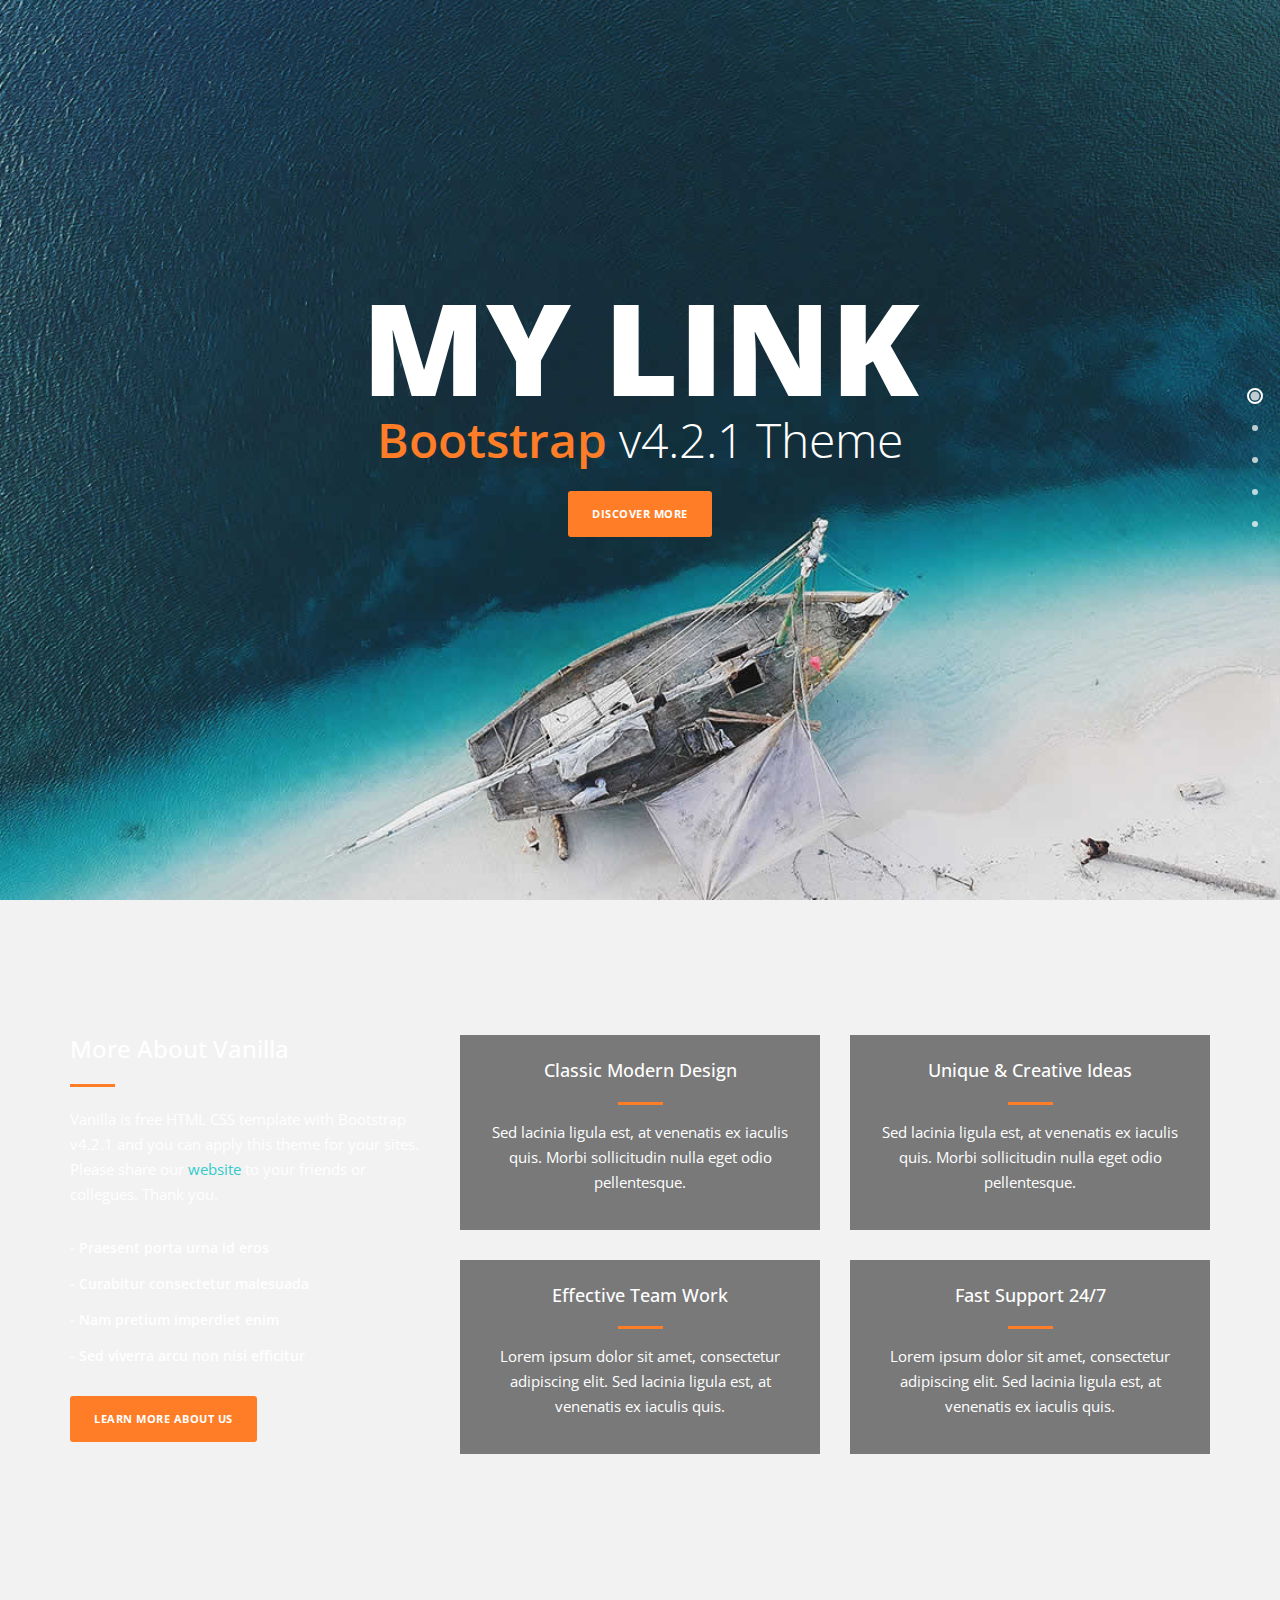
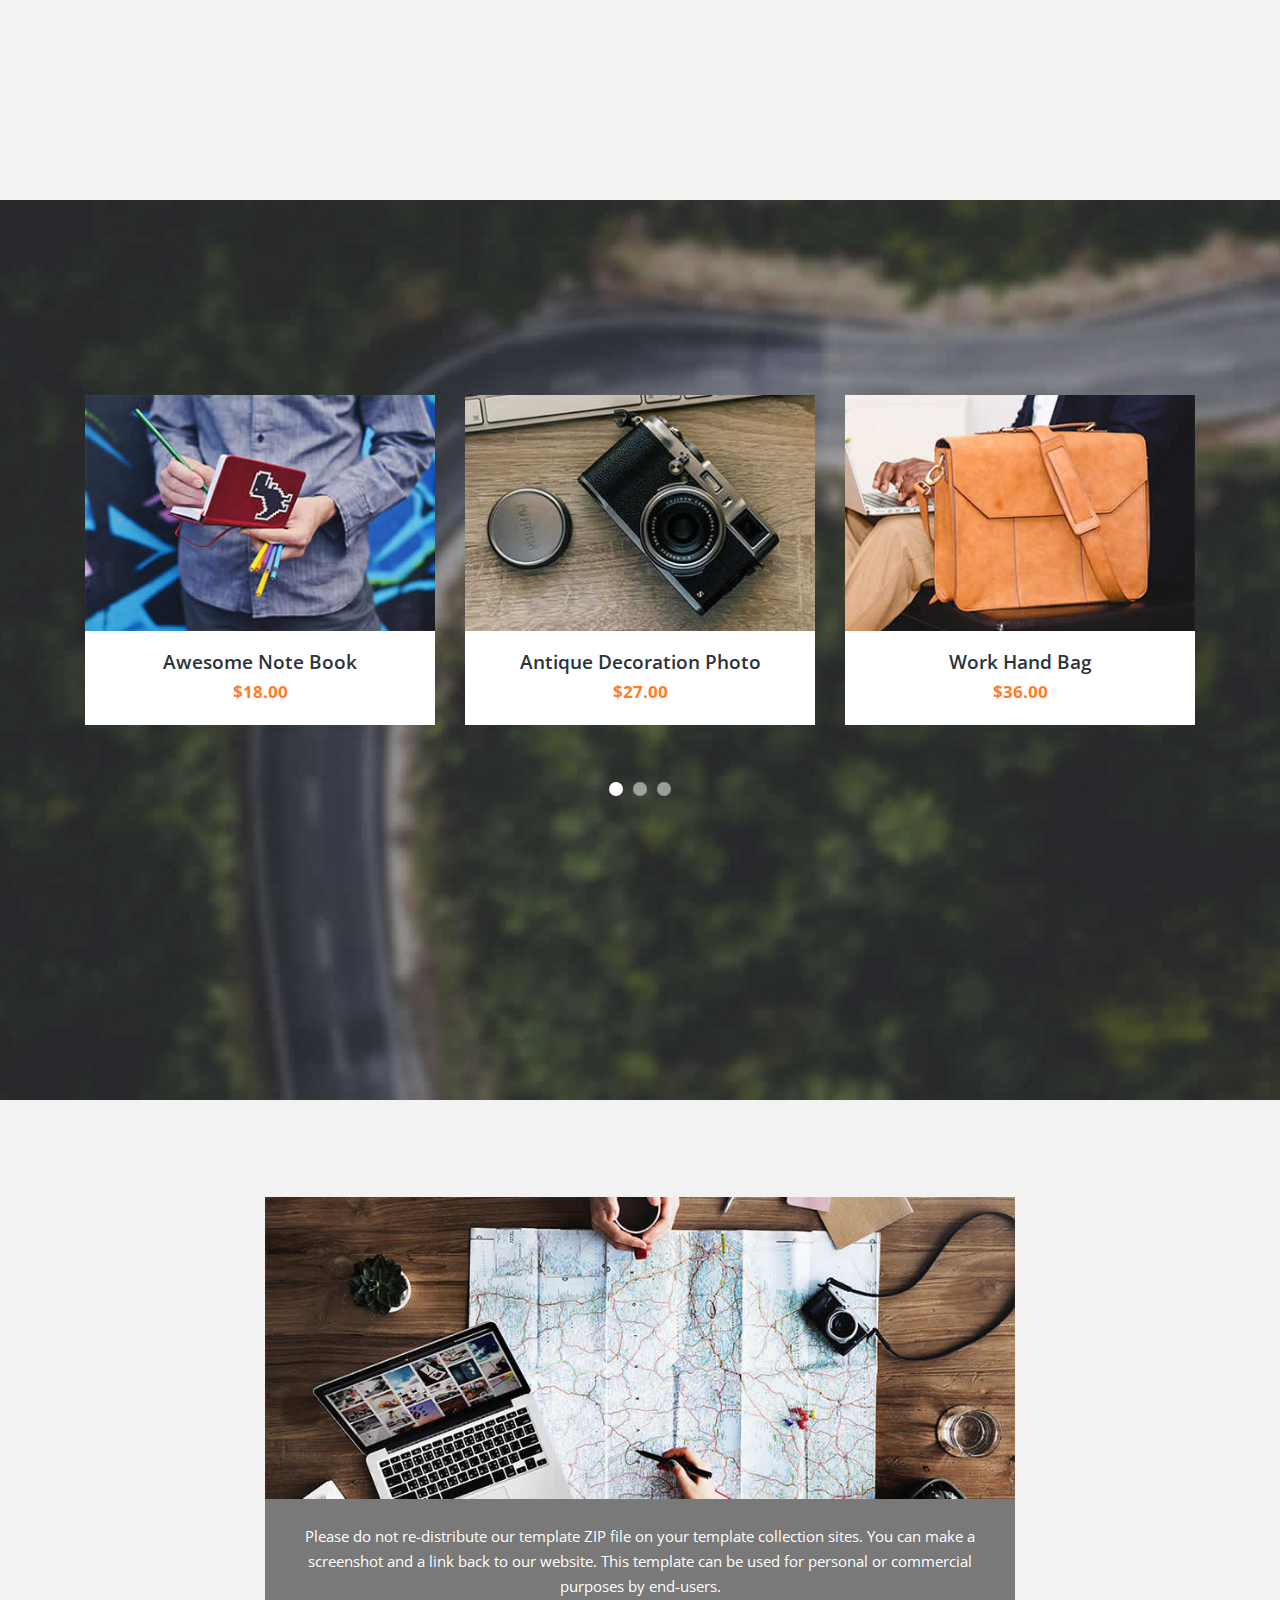
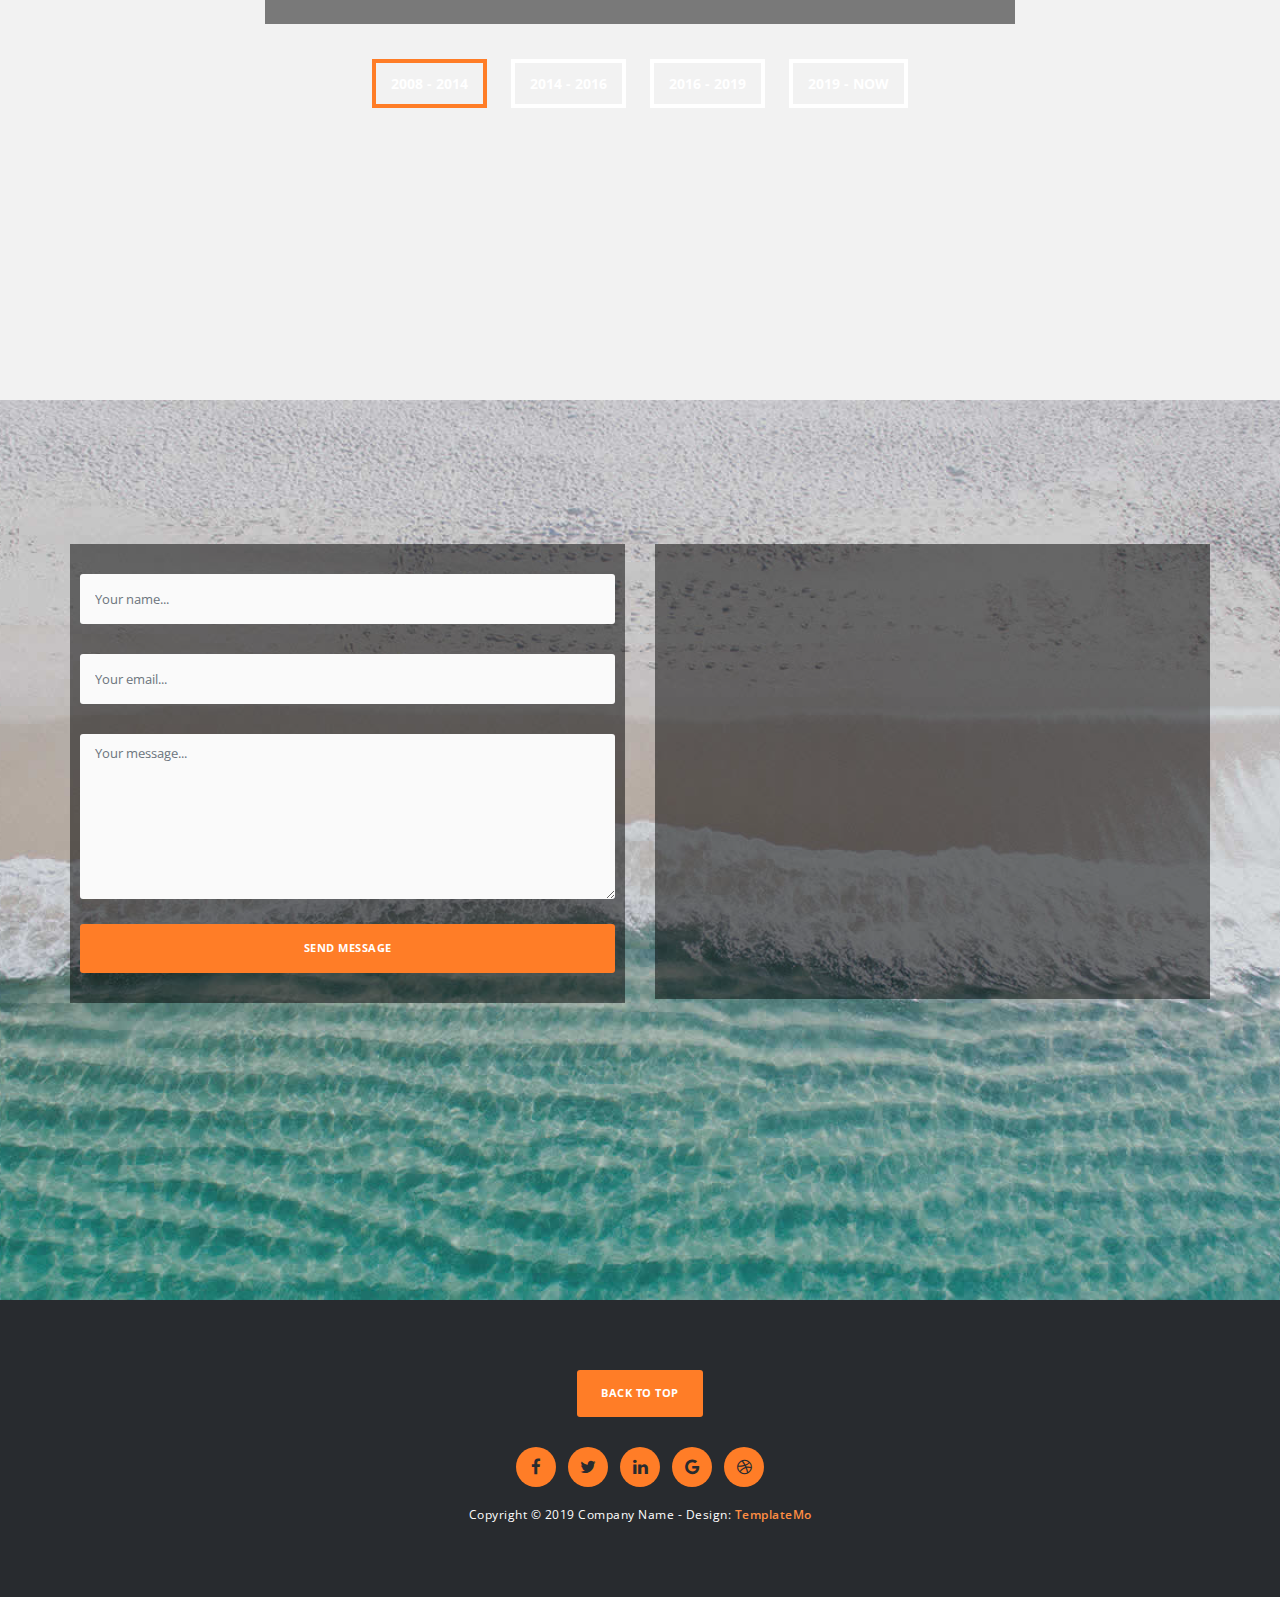
==== commit a58286f1: "second commit" ====
--- a/index.html
+++ b/index.html
@@ -3,7 +3,7 @@
     <head>
         <meta charset="utf-8">
         <meta http-equiv="X-UA-Compatible" content="IE=edge,chrome=1">
-        <title>Vanilla Bootstrap v4.2.1 Theme</title>
+        <title>109306006 林慧娟</title>
         <meta name="description" content="">
         <meta name="viewport" content="width=device-width, initial-scale=1">
         <link rel="apple-touch-icon" href="apple-touch-icon.png">
@@ -37,7 +37,7 @@
     <div class="parallax-content baner-content" id="home">
         <div class="container">
             <div class="first-content">
-                <h1>Vanilla</h1>
+                <h1>My Link</h1>
                 <span><em>Bootstrap</em> v4.2.1 Theme</span>
                 <div class="primary-button">
                     <a href="#services">Discover More</a>
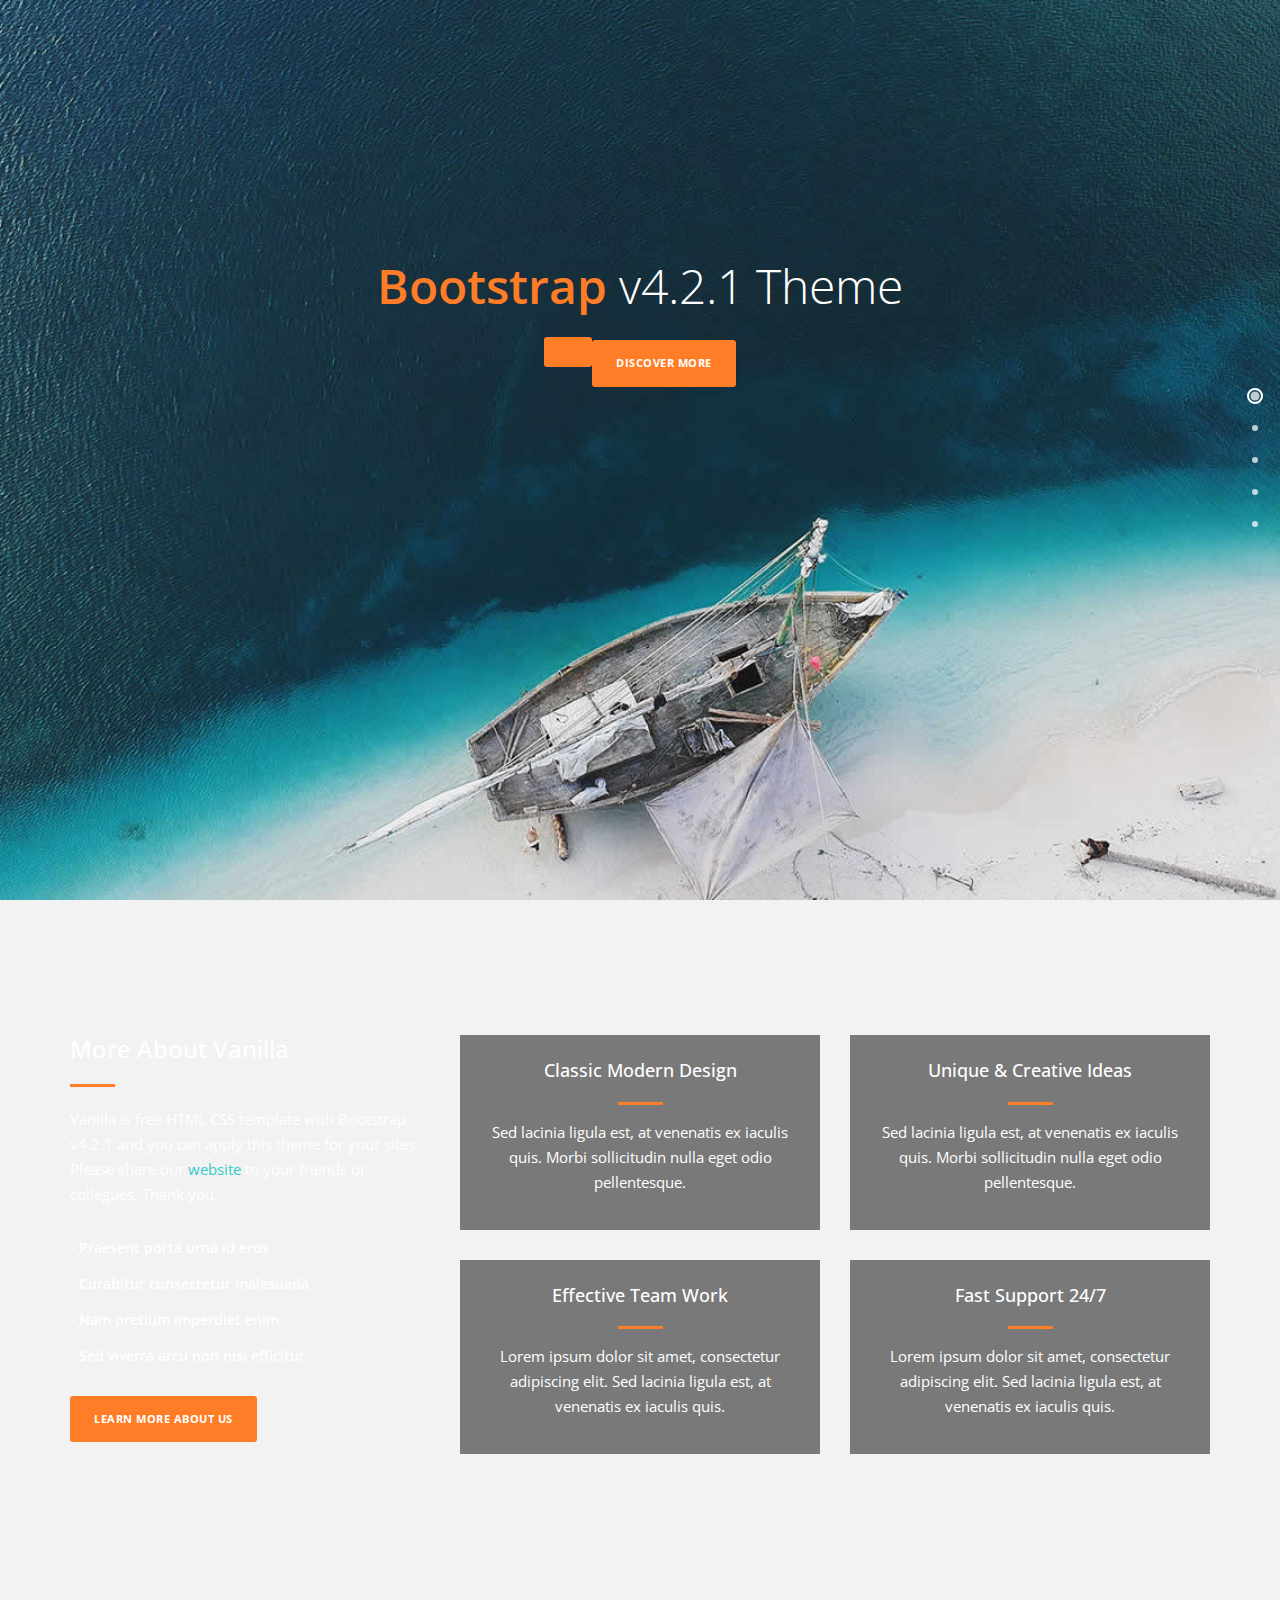
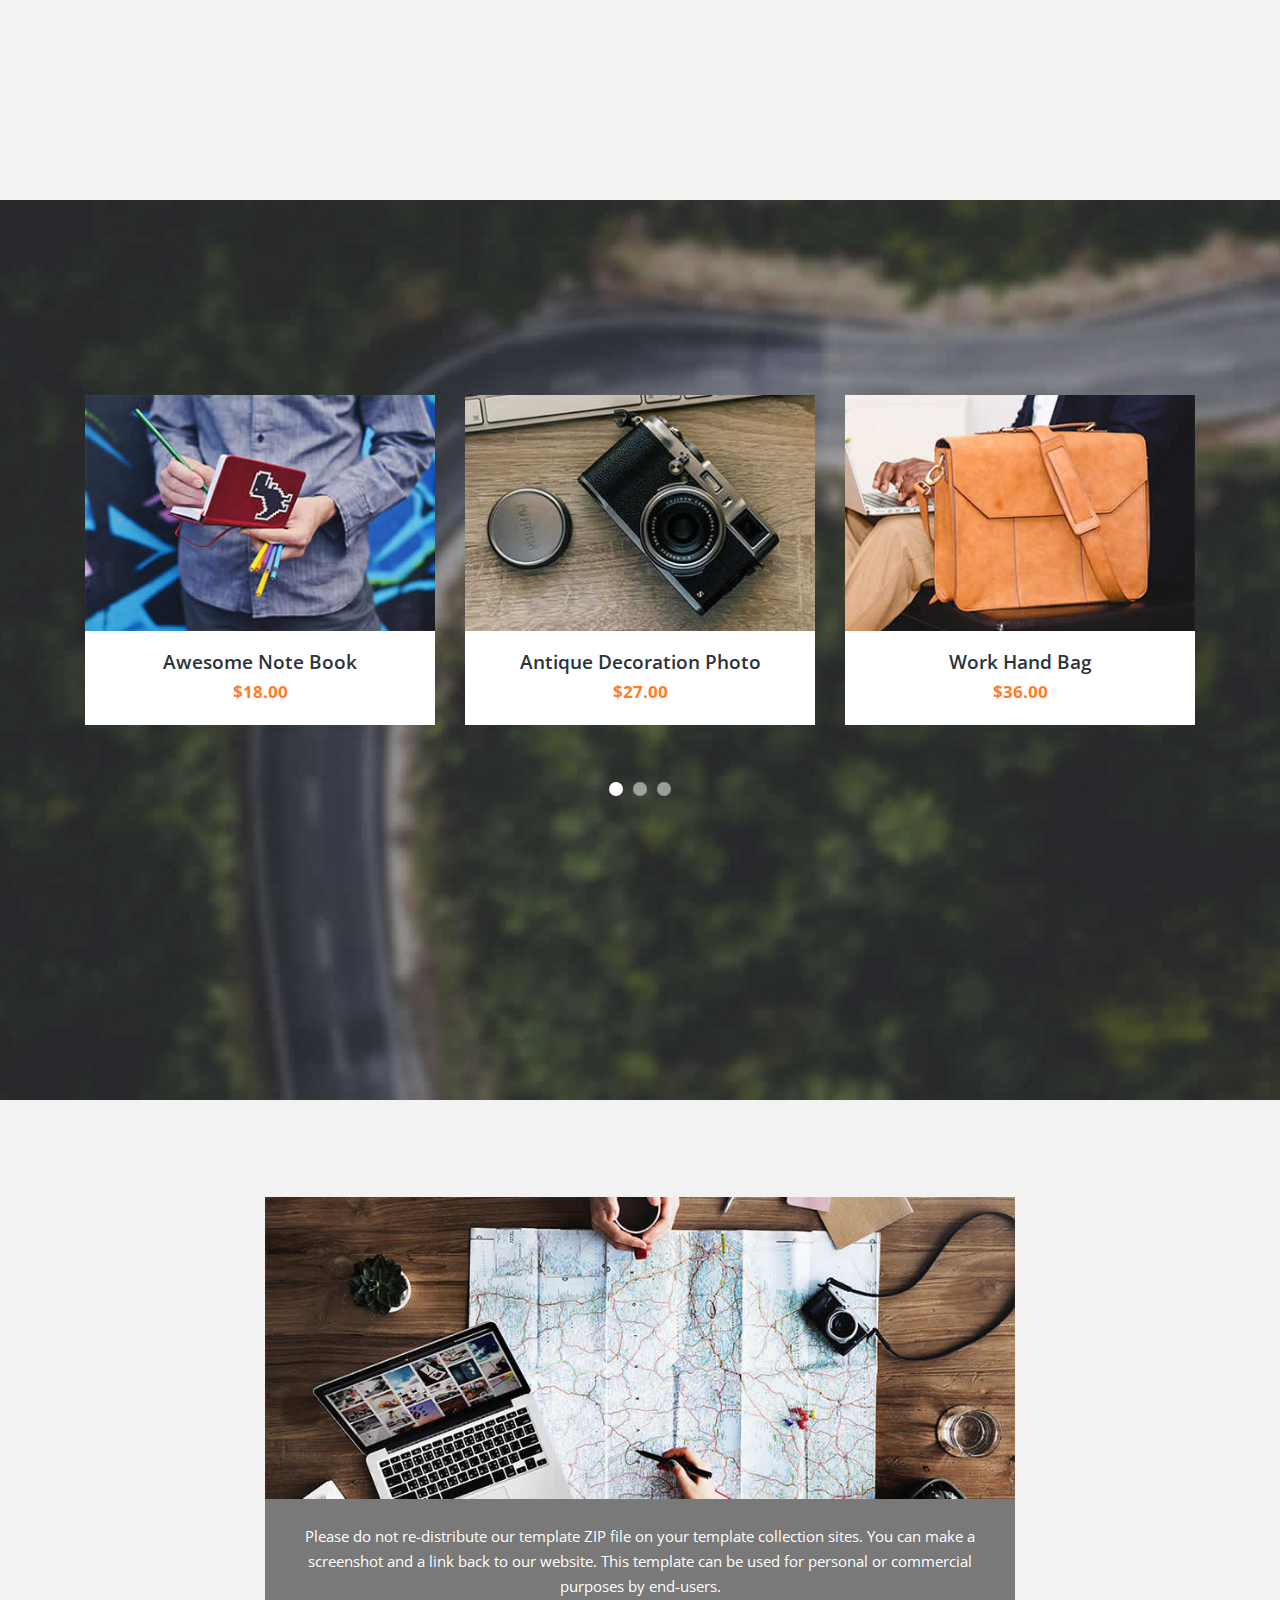
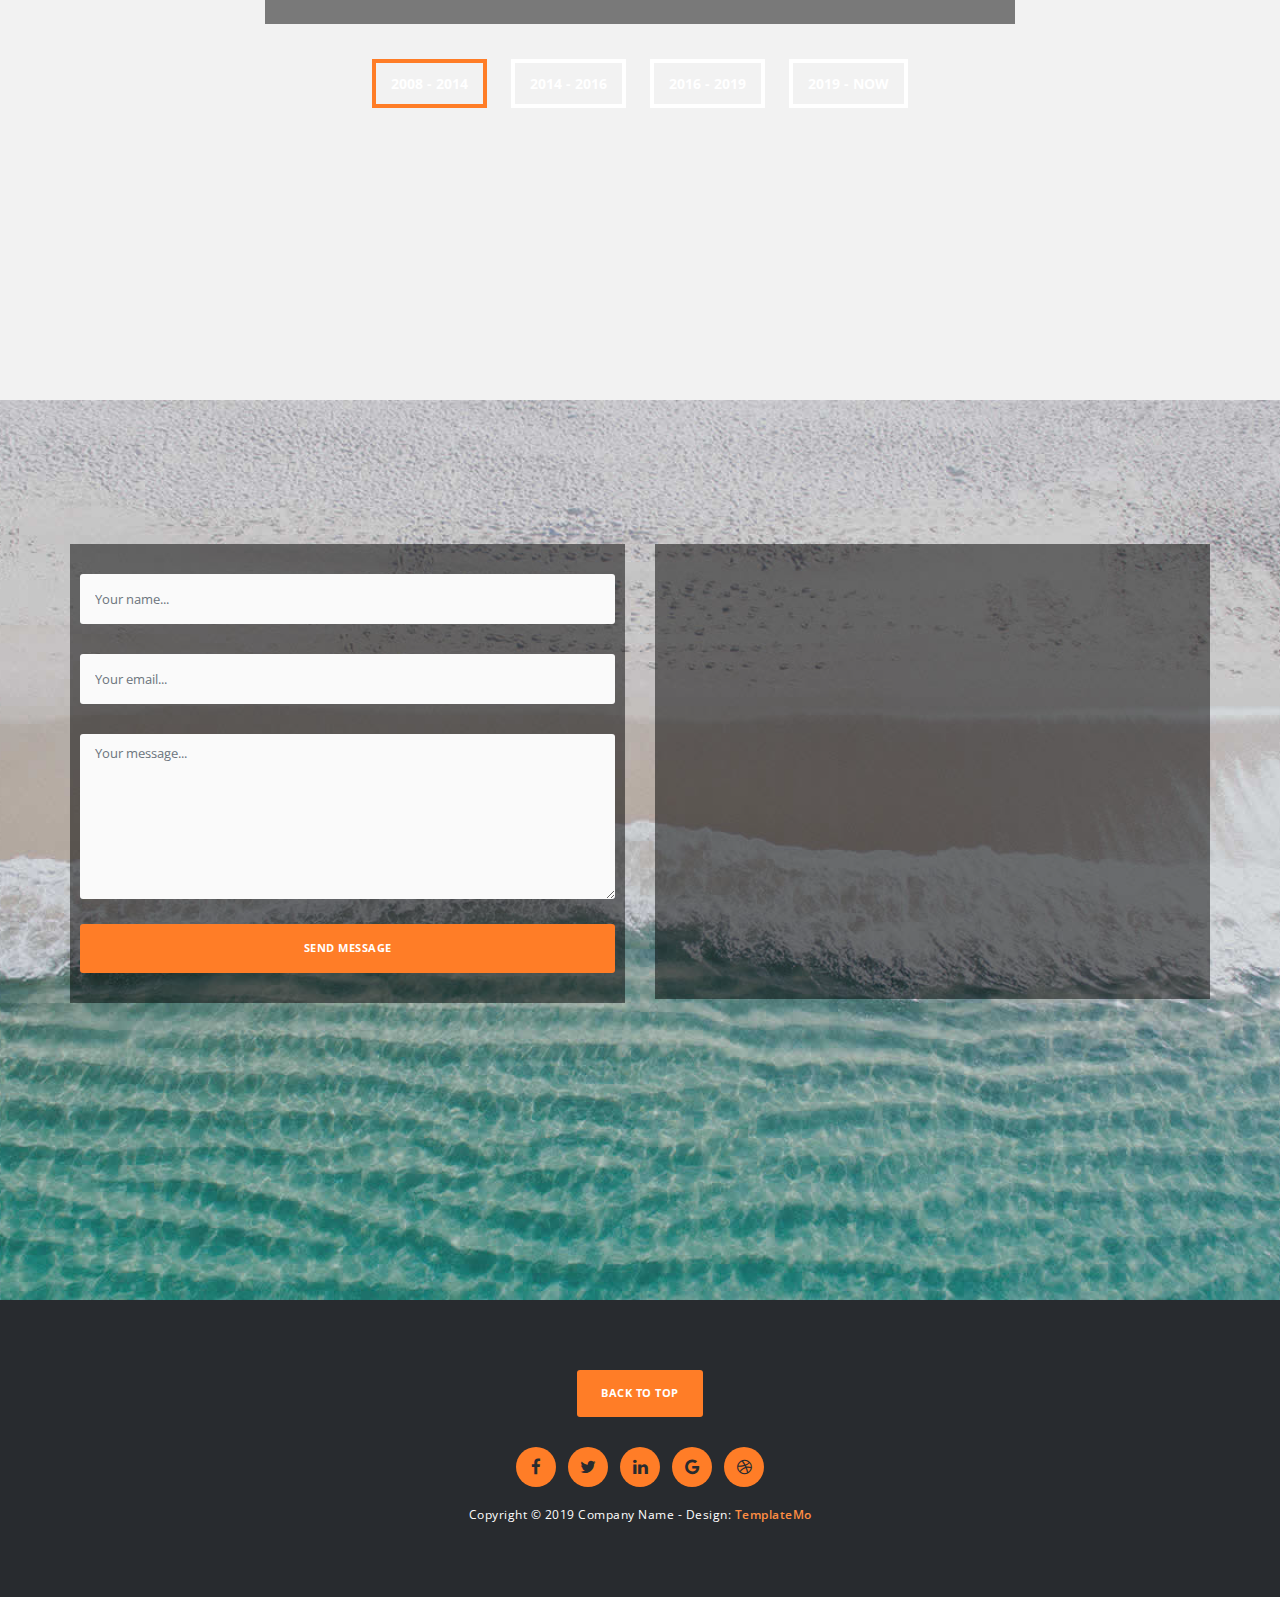
==== commit cbf39772: "third commit" ====
--- a/index.html
+++ b/index.html
@@ -37,7 +37,8 @@
     <div class="parallax-content baner-content" id="home">
         <div class="container">
             <div class="first-content">
-                <h1>My Link</h1>
+                <h1><a href ="https://jenayalin.github.io/templatemo_526_vanilla/"My Link></h1>
+
                 <span><em>Bootstrap</em> v4.2.1 Theme</span>
                 <div class="primary-button">
                     <a href="#services">Discover More</a>
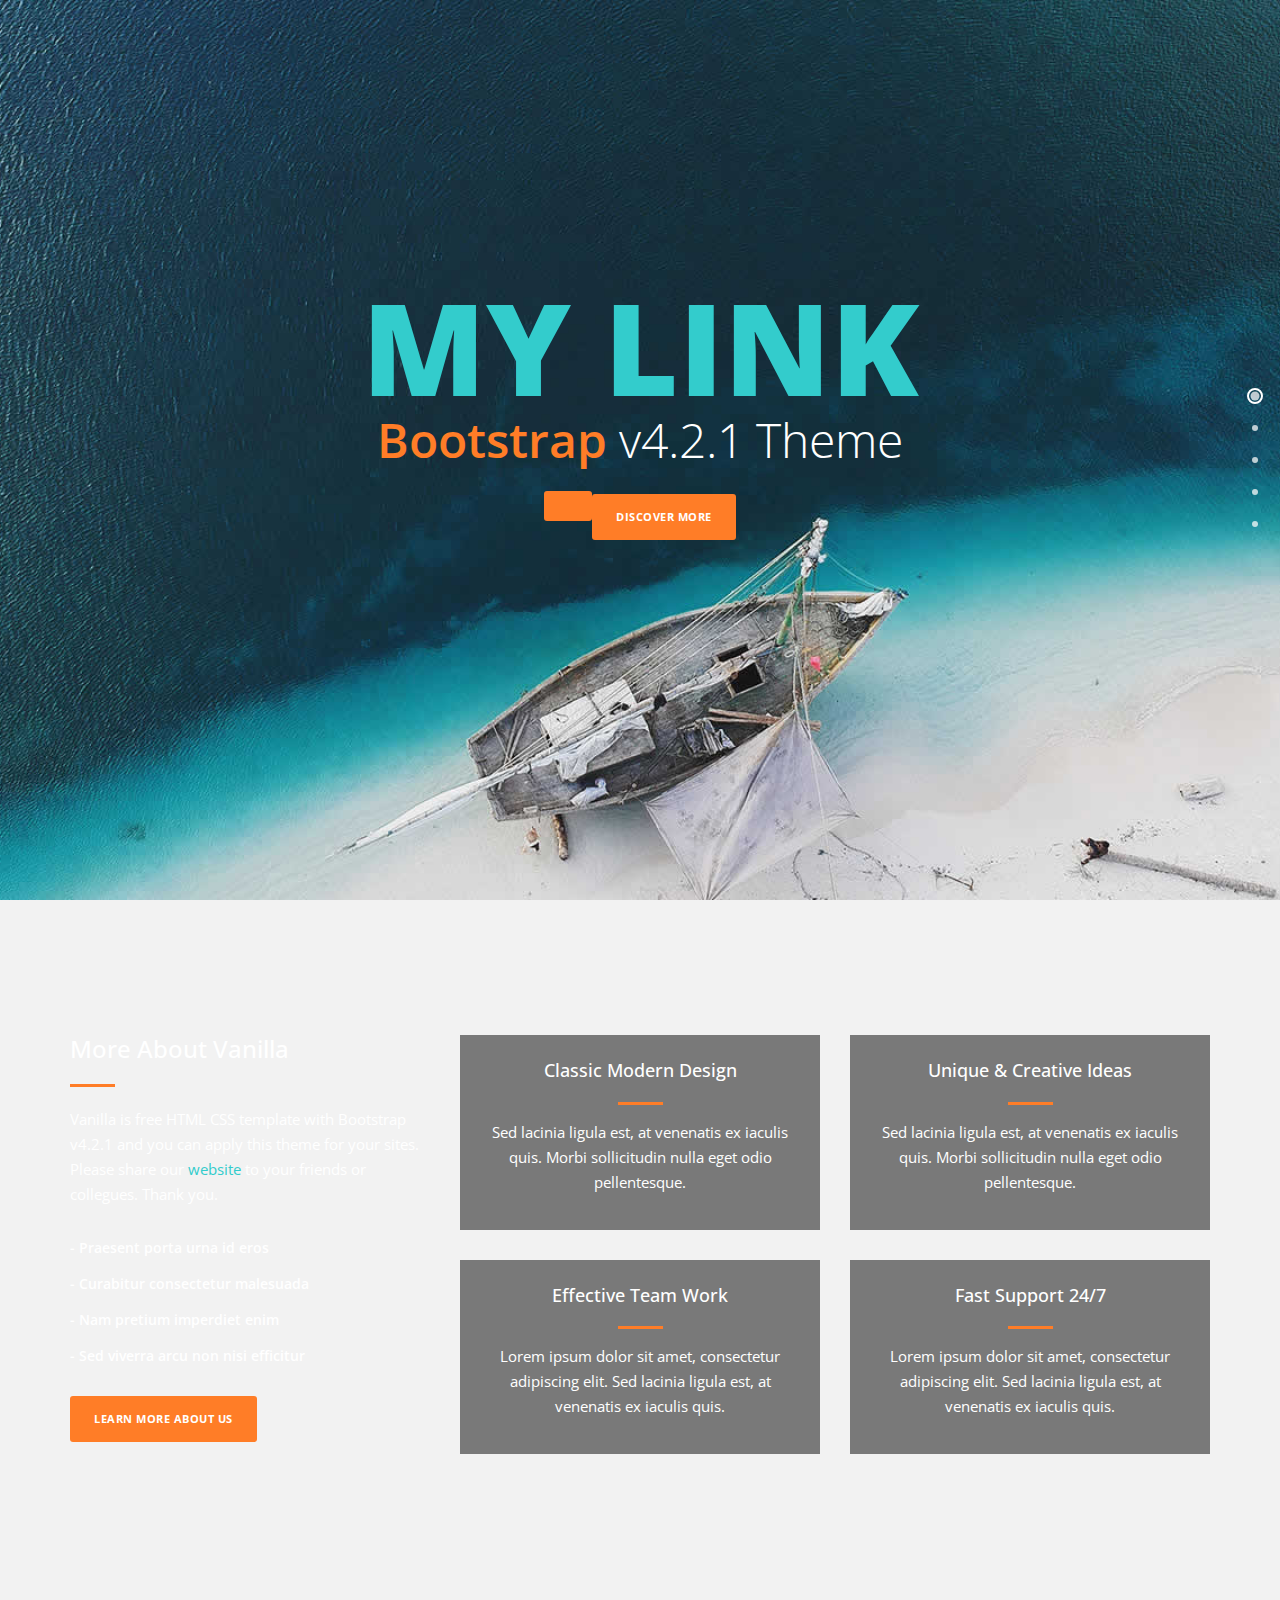
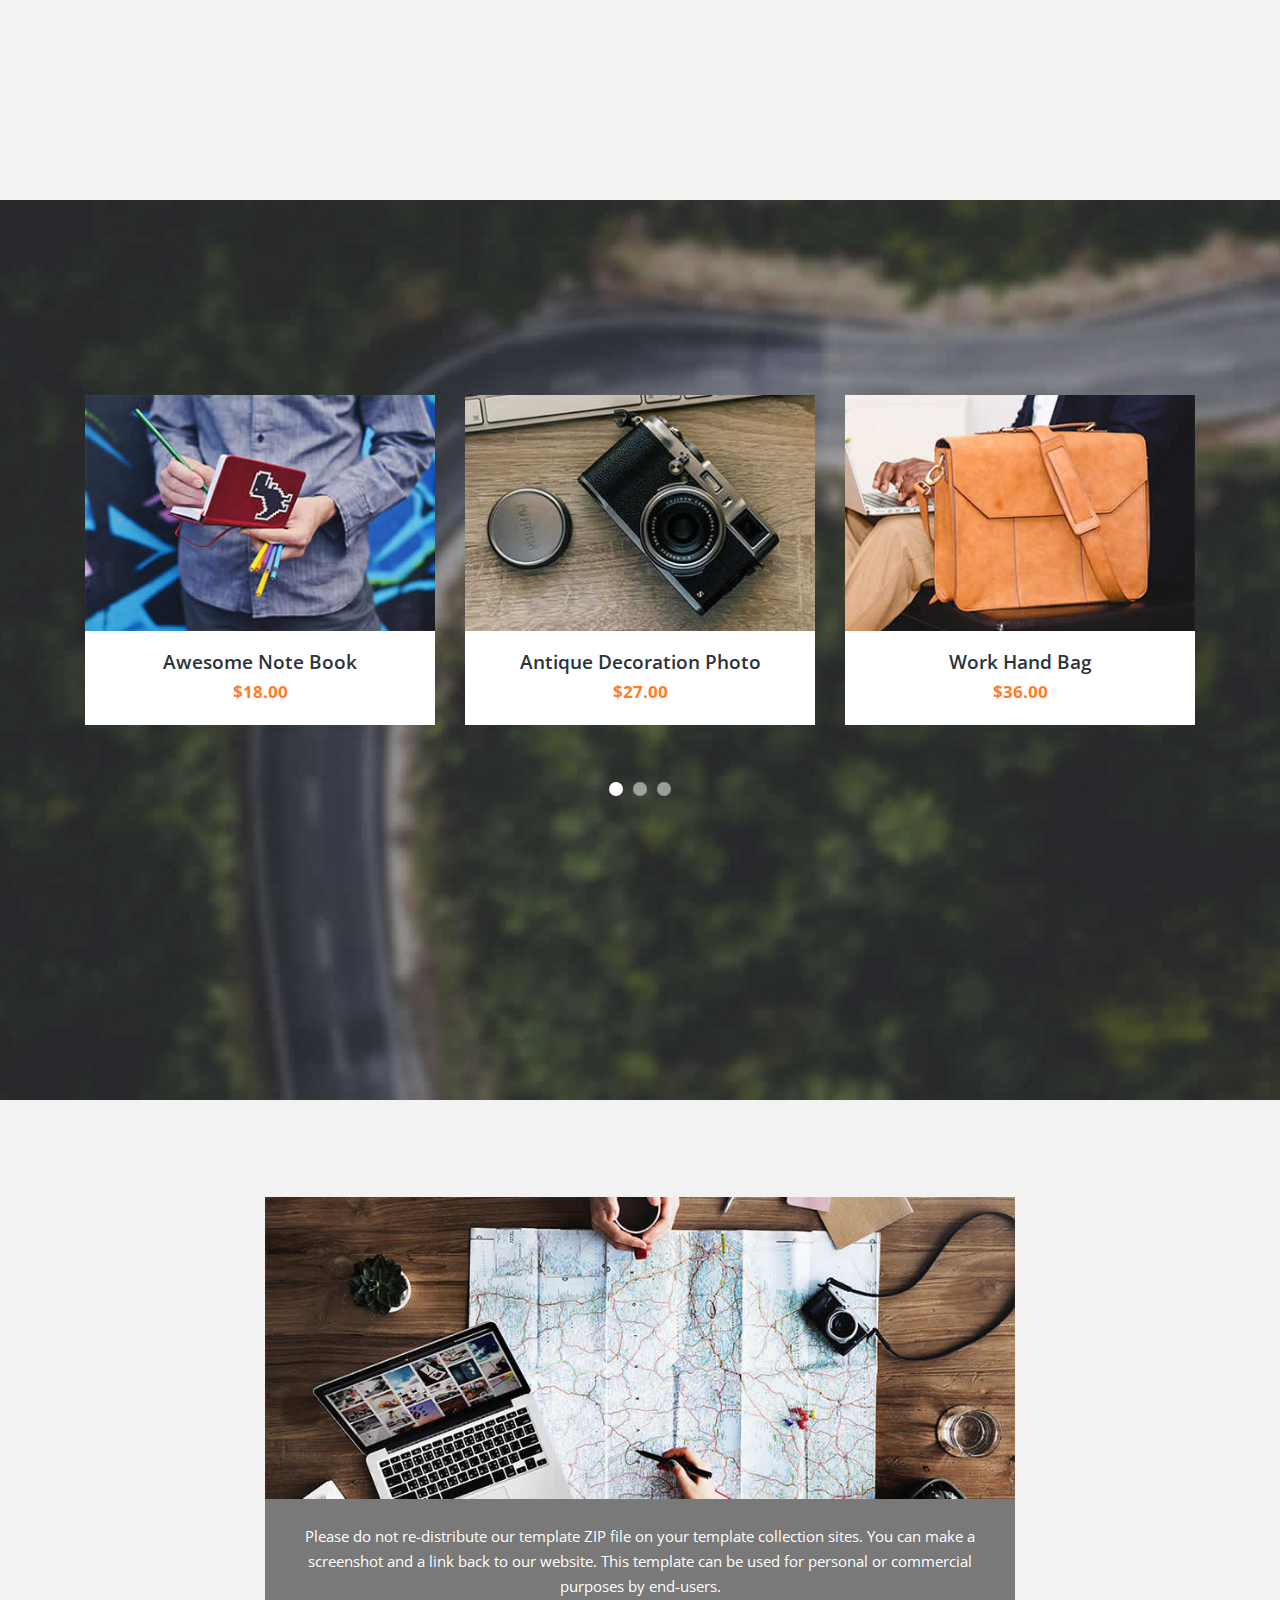
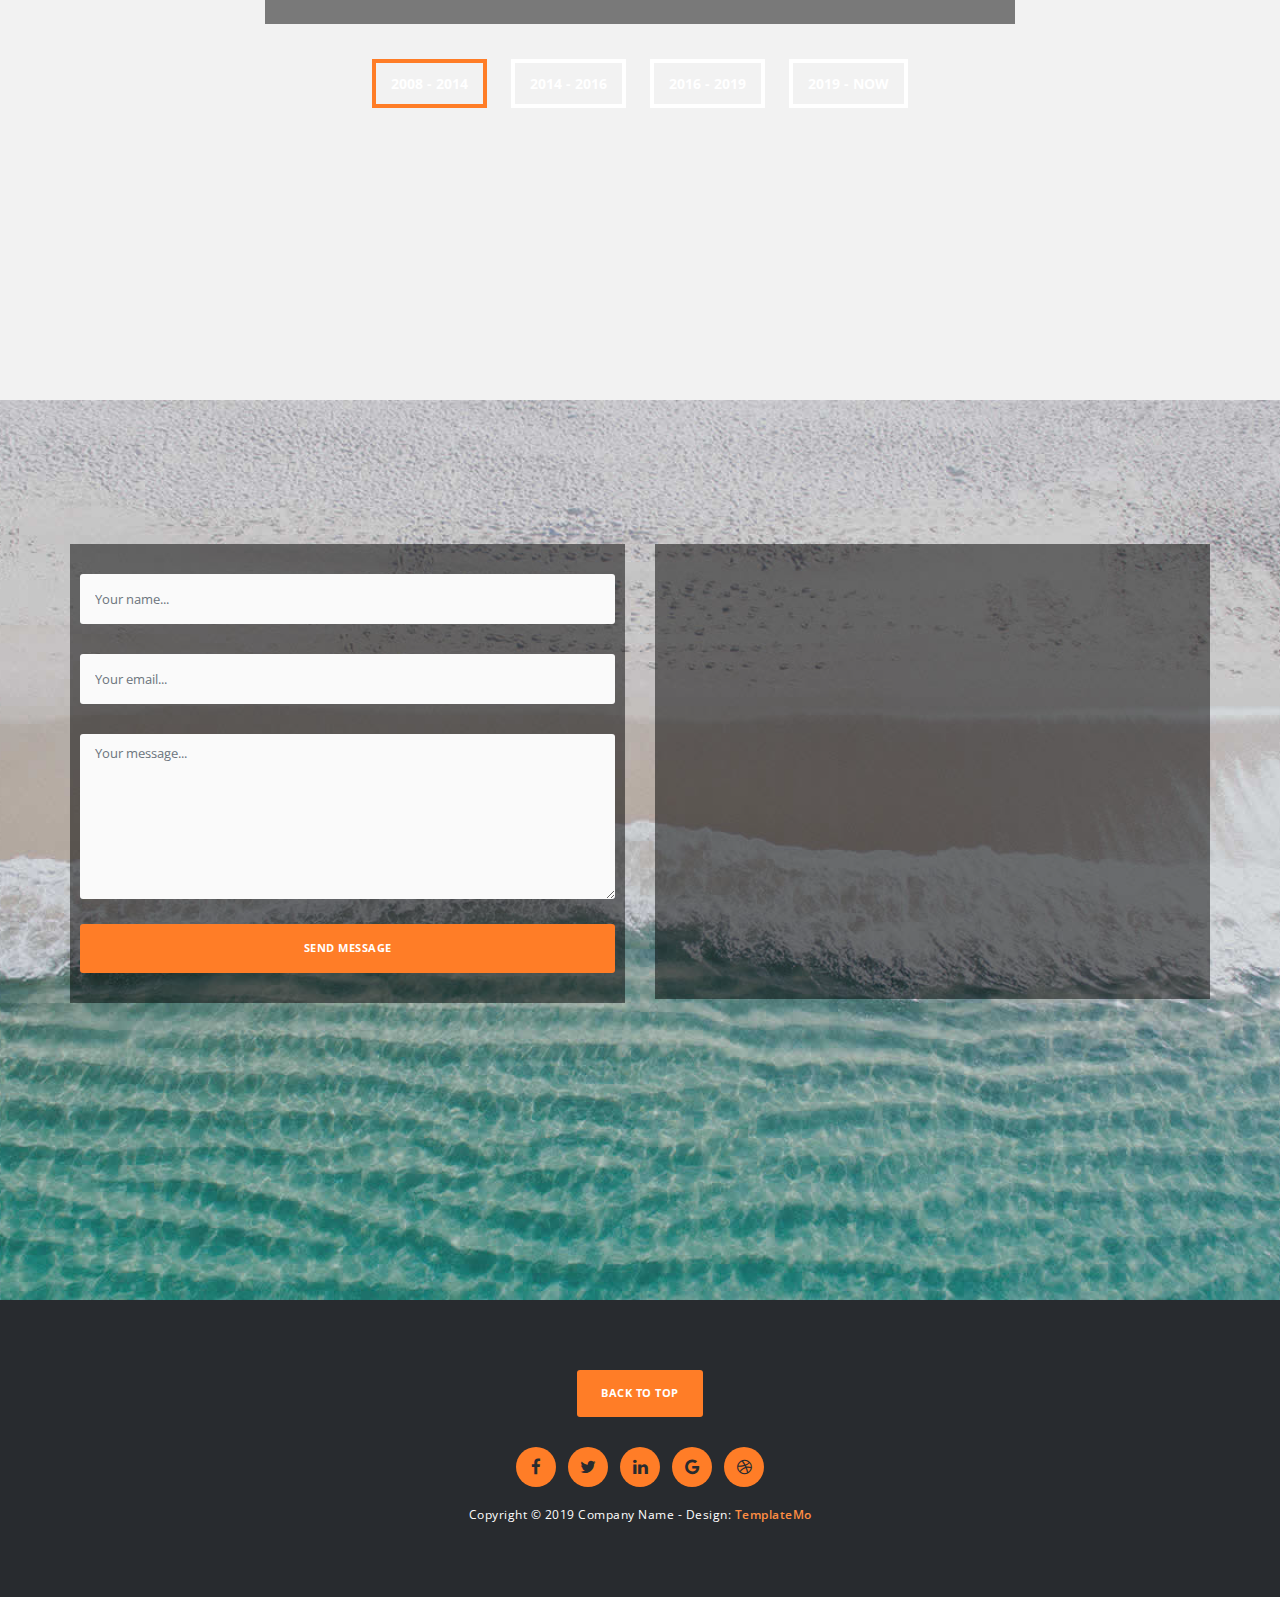
==== commit e2fbb804: "forth commit" ====
--- a/index.html
+++ b/index.html
@@ -37,7 +37,7 @@
     <div class="parallax-content baner-content" id="home">
         <div class="container">
             <div class="first-content">
-                <h1><a href ="https://jenayalin.github.io/templatemo_526_vanilla/"My Link></h1>
+                <h1><a href ="https://jenayalin.github.io/templatemo_526_vanilla/">My Link</h1>
 
                 <span><em>Bootstrap</em> v4.2.1 Theme</span>
                 <div class="primary-button">
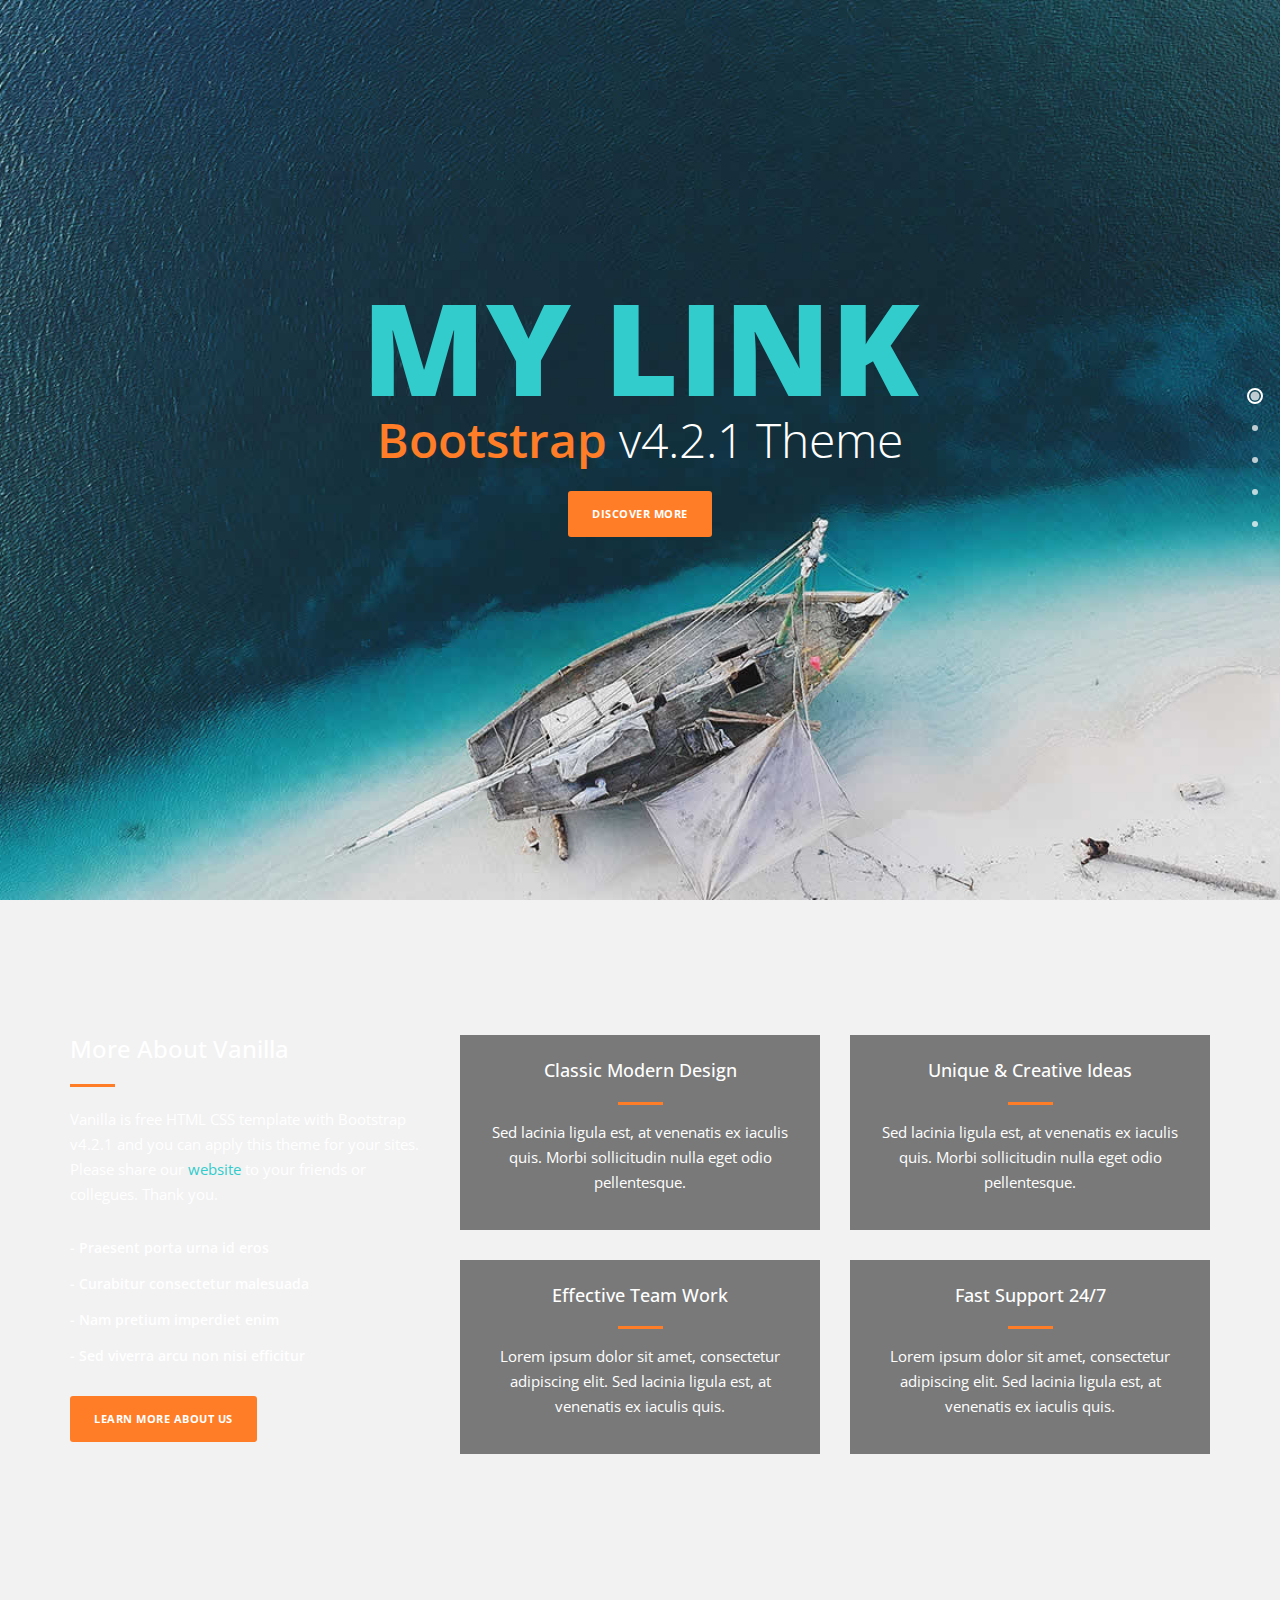
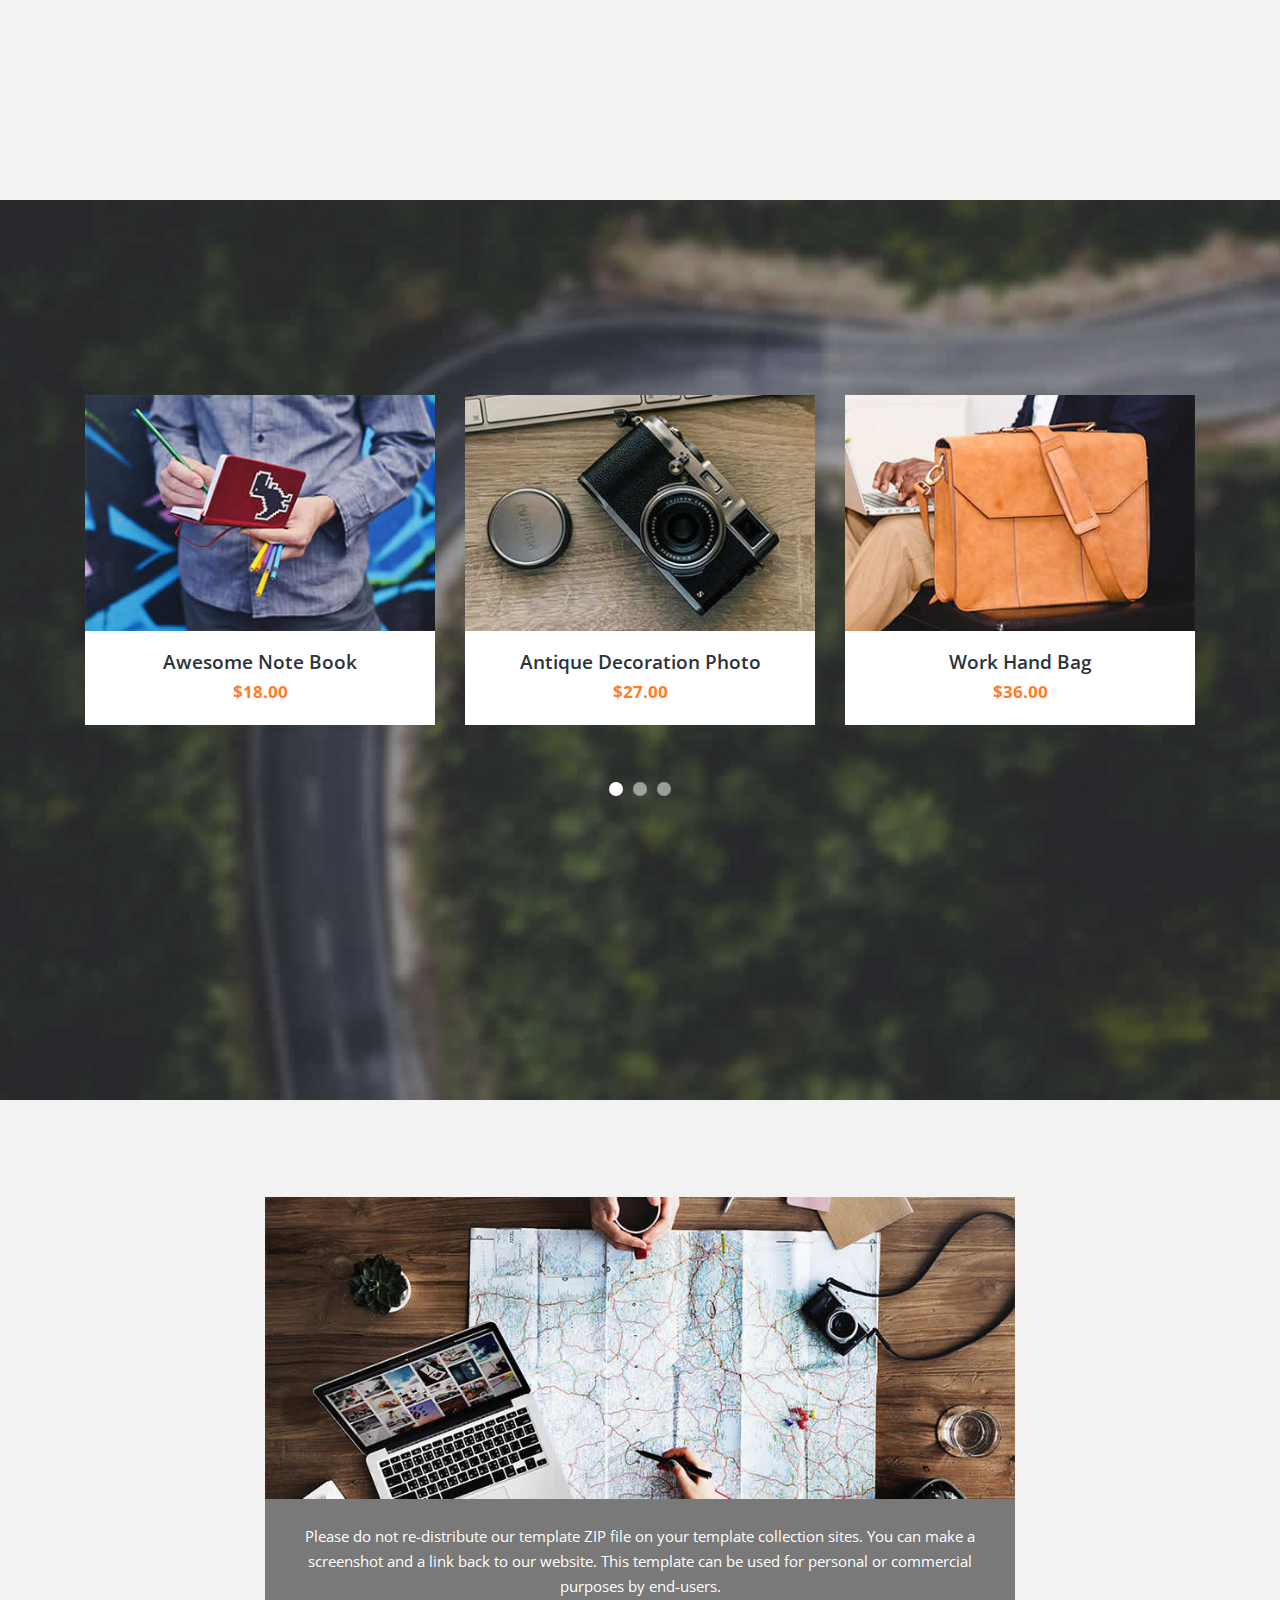
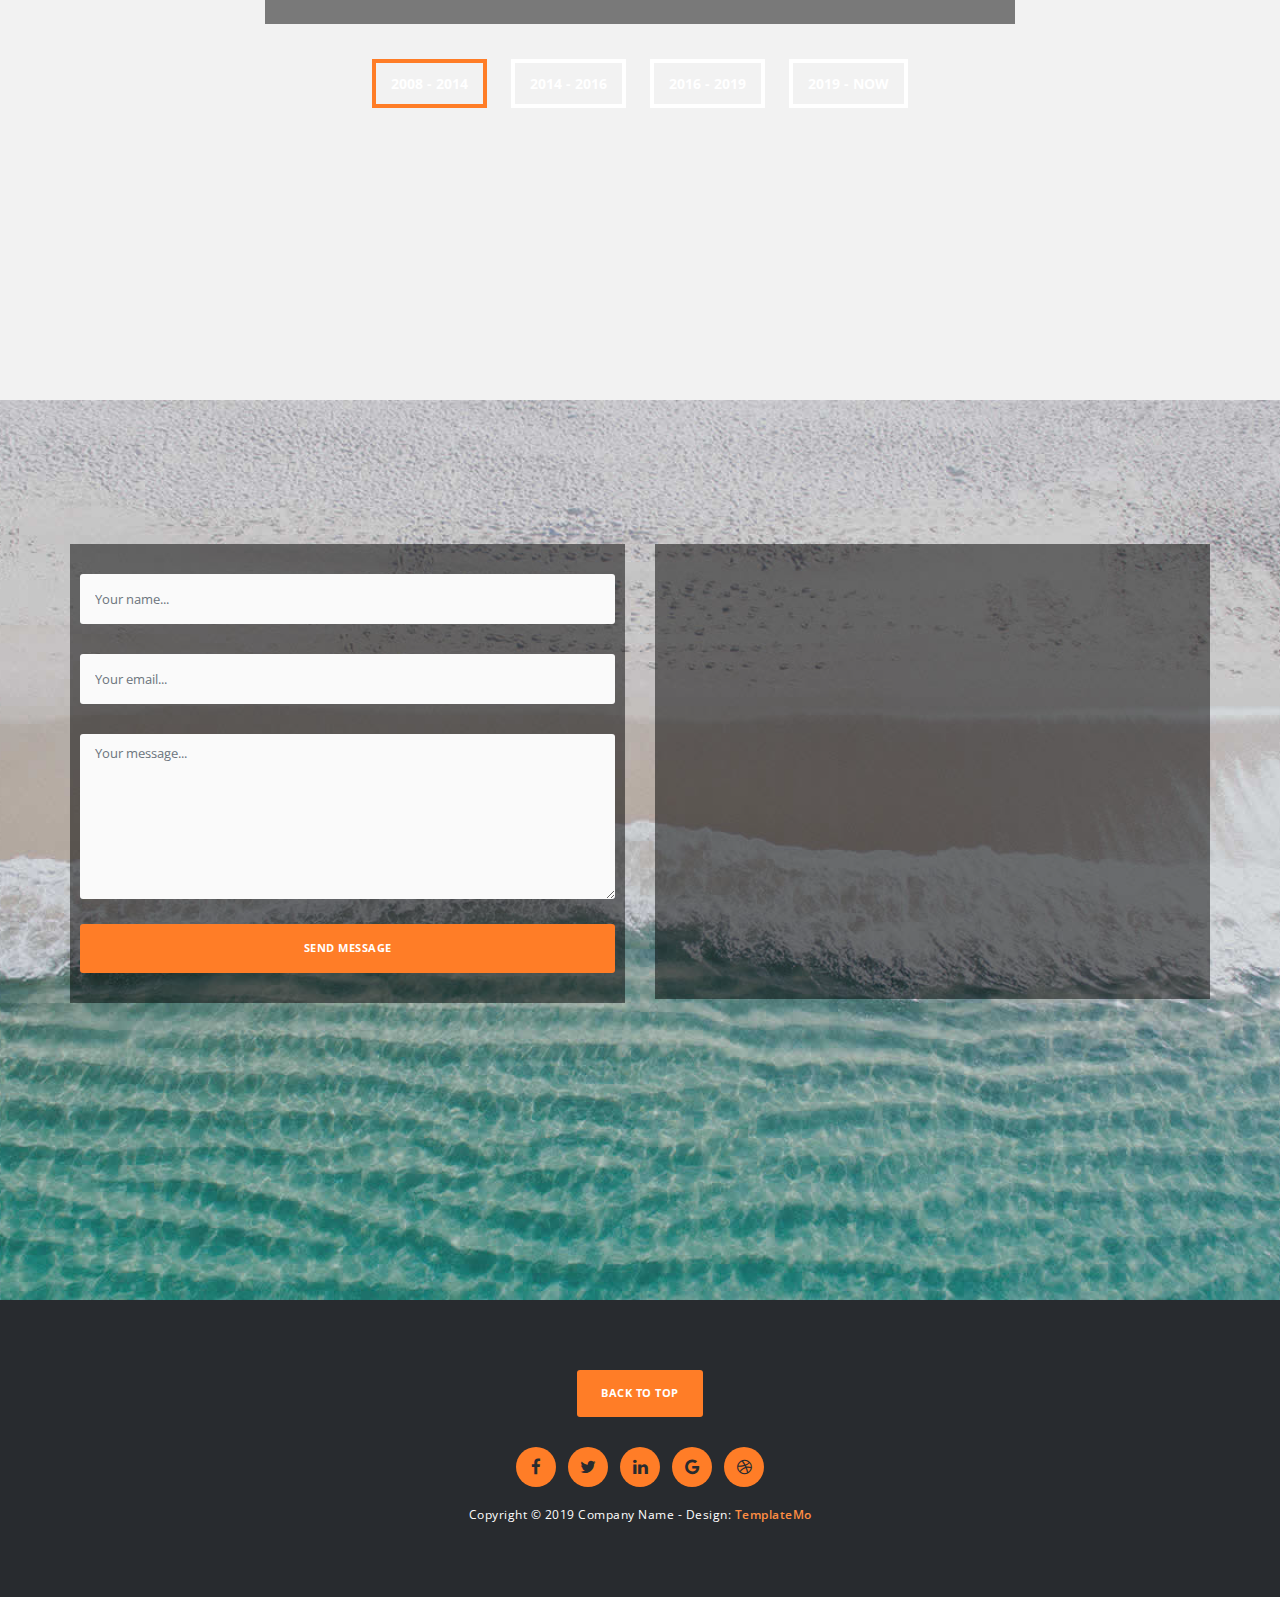
==== commit be2da342: "seventh commit" ====
--- a/index.html
+++ b/index.html
@@ -37,7 +37,7 @@
     <div class="parallax-content baner-content" id="home">
         <div class="container">
             <div class="first-content">
-                <h1><a href ="https://jenayalin.github.io/templatemo_526_vanilla/">My Link</h1>
+                <h1><a href ="hello.html">My Link</a></h1>
 
                 <span><em>Bootstrap</em> v4.2.1 Theme</span>
                 <div class="primary-button">
